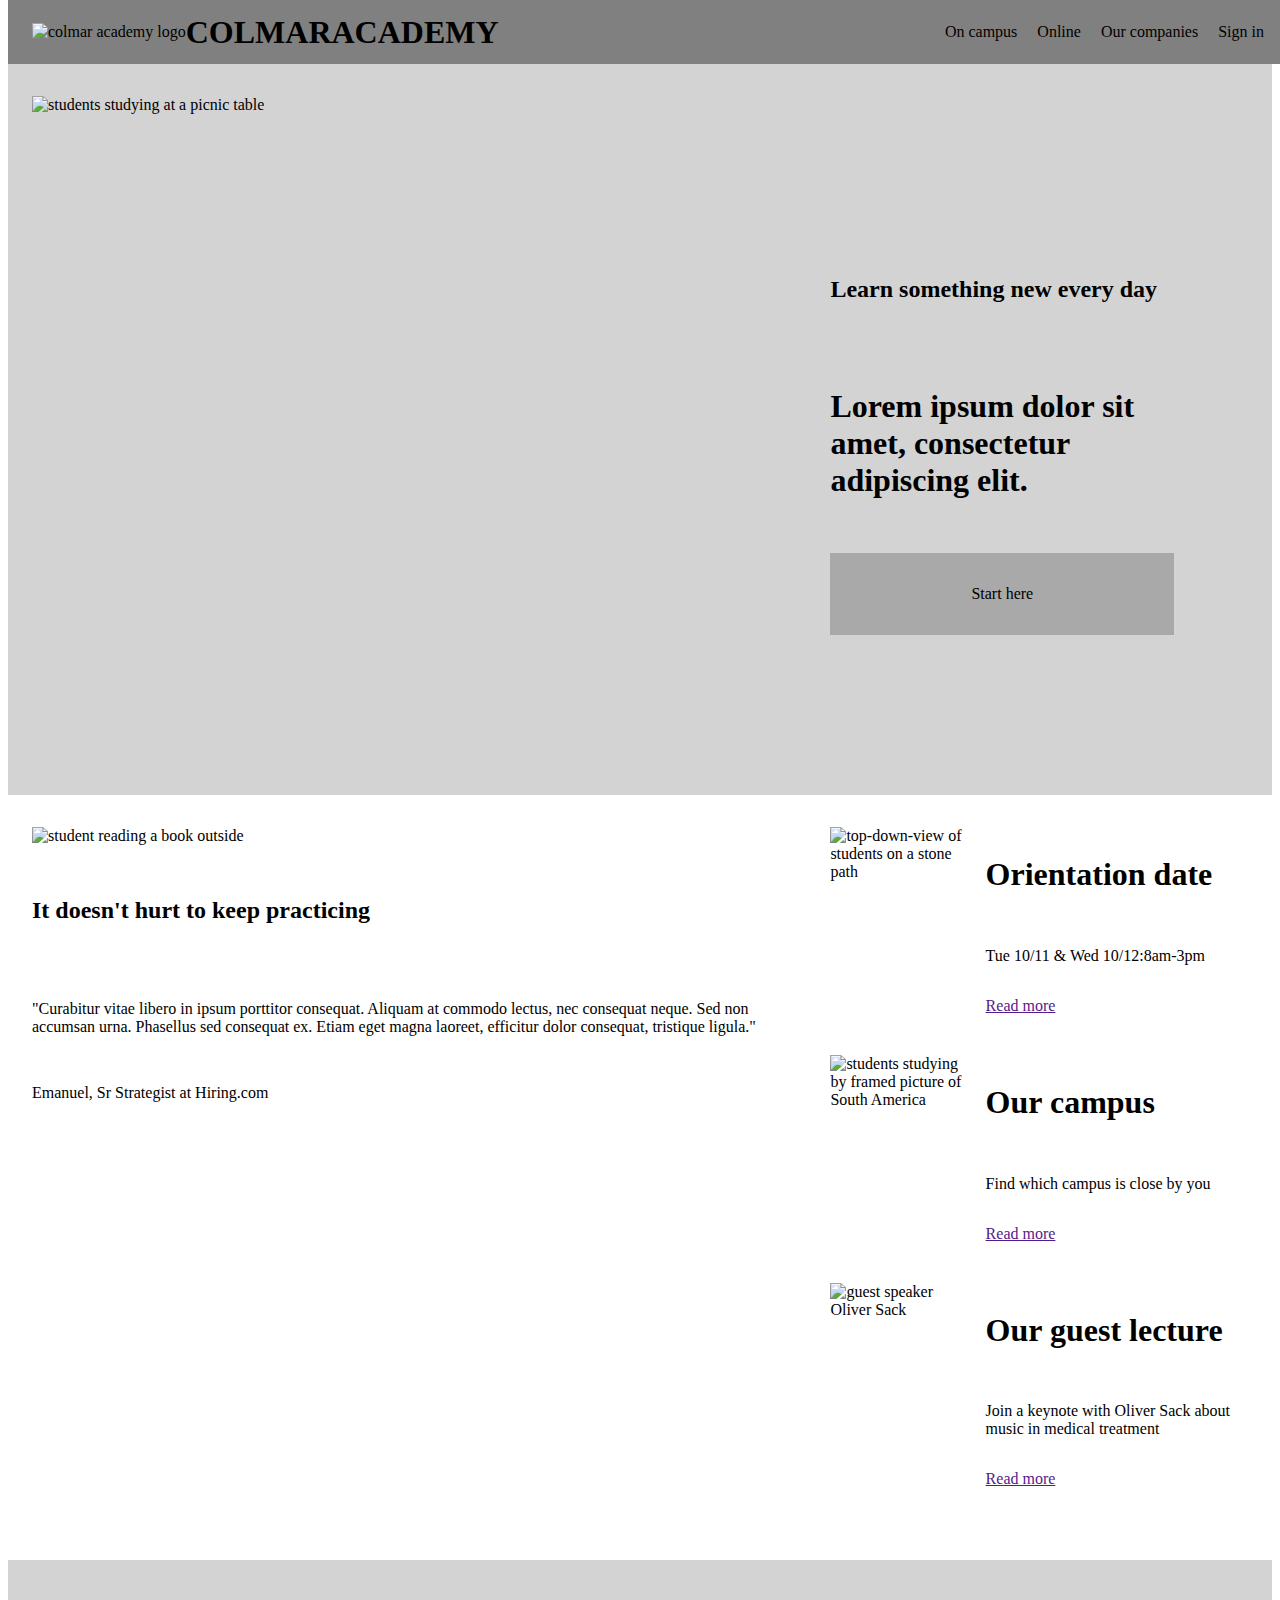
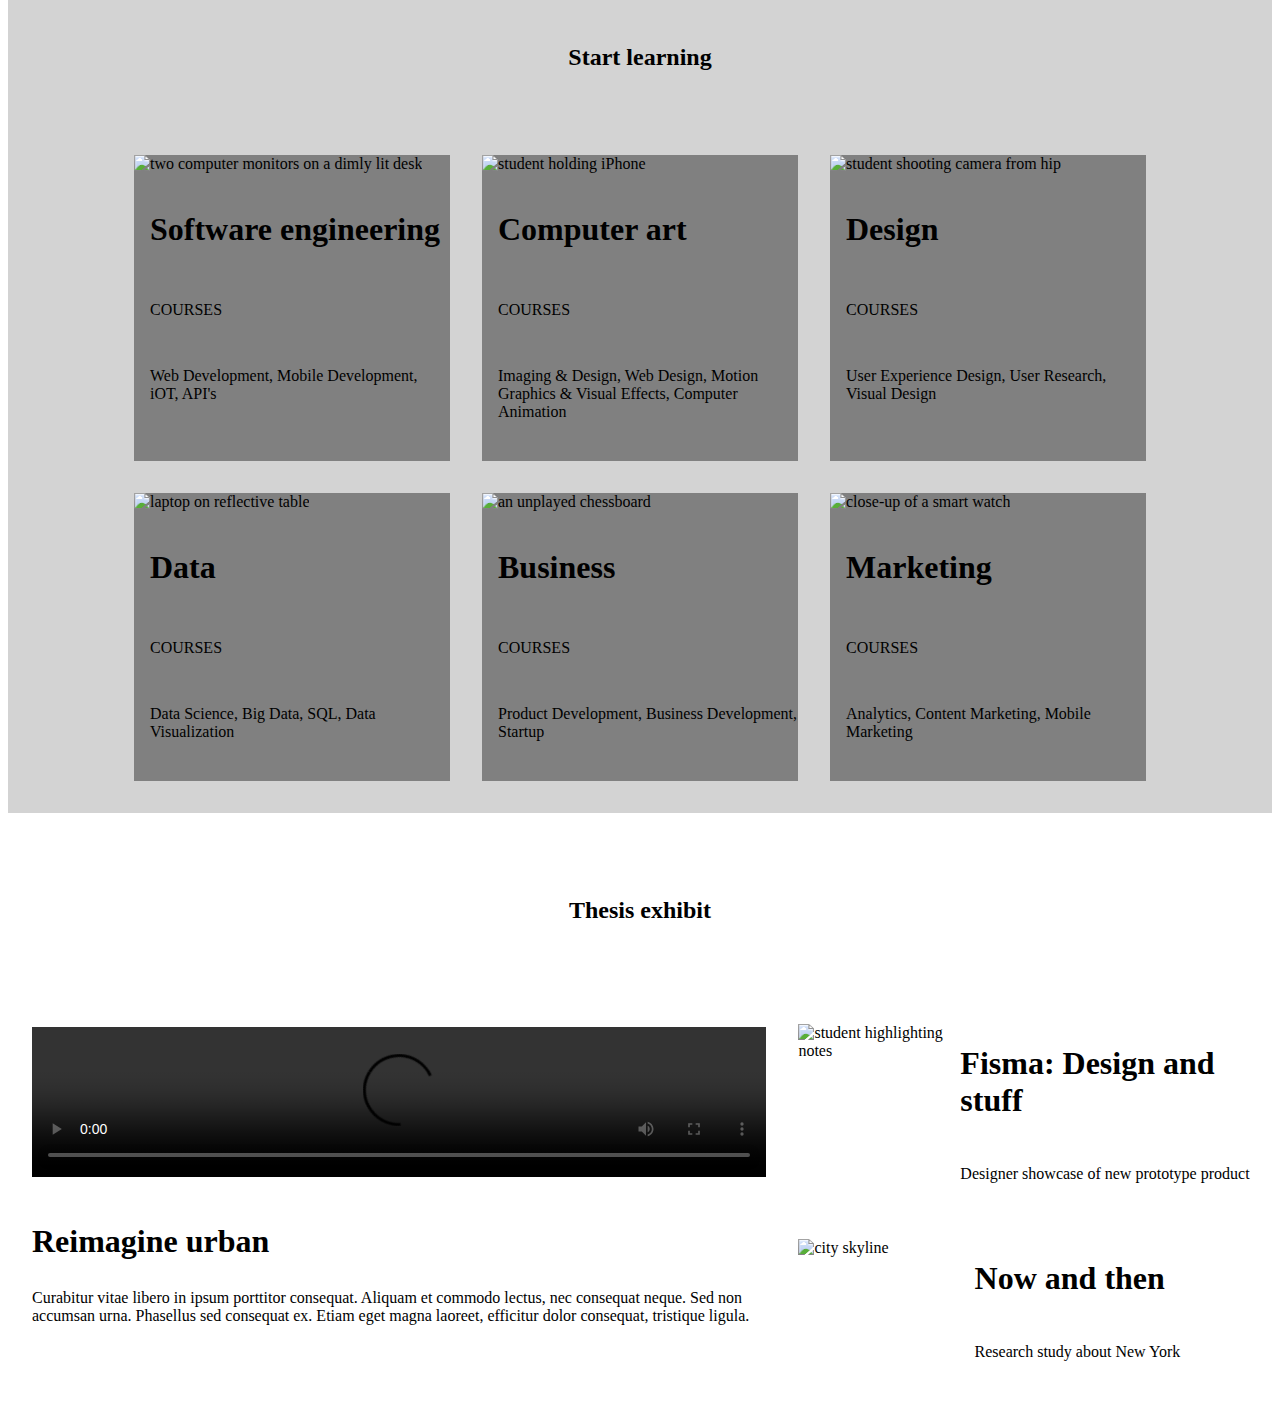
==== index.html @ 0384572c "finished thesis structure and some polish" ====
<!DOCTYPE html>
<html>
  <head>
    <meta charset="utf-8">
    <title>Colmar Academy</title>
    <link href="resources/css/reset.css" type="text/css" rel="stylesheet">
    <link href="resources/css/style.css" type="text/css" rel="stylesheet">
  </head>
  <body>

    <header>
      <div class="logo">
        <img src="resources/images/ic-logo.svg" alt="colmar academy logo" class="logo-image">
        <h1 class="logo-colmar">COLMAR</h1>
        <h1 class="logo-academy">ACADEMY</h1>
      </div>
      <nav>
        <ul role="presentation">
          <li>On campus</li>
          <li>Online</li>
          <li>Our companies</li>
          <li>Sign in</li>
        </ul>
      </nav>
    </header>

    <div id="intro-section">
      <div class="intro-img">
        <img src="resources/images/banner.jpg" alt="students studying at a picnic table" class="intro-img1">
      </div>
      <div class="intro-info">
        <div class="intro-info1">
          <h2>Learn something new every day</h2>
          <h1>Lorem ipsum dolor sit amet, consectetur adipiscing elit.</h1>
          <div class="start-here">
            <p>Start here</p>
          </div>
        </div>
      </div>
    </div>

    <div id="campus-info-section">
      <div class="campus-info1">
        <img src="resources/images/information-main.jpg" alt="student reading a book outside" class="campus-info-img1">
        <h2>It doesn't hurt to keep practicing</h2>
        <p>"Curabitur vitae libero in ipsum porttitor consequat. Aliquam at commodo lectus,
        nec consequat neque. Sed non accumsan urna. Phasellus sed consequat ex. Etiam eget
        magna laoreet, efficitur dolor consequat, tristique ligula."</p>
        <p>Emanuel, Sr Strategist at Hiring.com</p>
      </div>
      <div class="campus-info2">
        <div class="campus-info-card">
          <img src="resources/images/information-orientation.jpg" alt="top-down-view of students on a stone path" class="campus-info-card-img">
          <div class="campus-info-card-text">
            <h1>Orientation date</h1>
            <p>Tue 10/11 & Wed 10/12:8am-3pm</p>
            <a href="">Read more</a>
          </div>
        </div>
        <div class="campus-info-card">
          <img src="resources/images/information-campus.jpg" alt="students studying by framed picture of South America" class="campus-info-card-img">
          <div class="campus-info-card-text">
            <h1>Our campus</h1>
            <p>Find which campus is close by you</p>
            <a href="">Read more</a>
          </div>
        </div>
        <div class="campus-info-card">
          <img src="resources/images/information-guest-lecture.jpg" alt="guest speaker Oliver Sack" class="campus-info-card-img">
          <div class="campus-info-card-text">
            <h1>Our guest lecture</h1>
            <p>Join a keynote with Oliver Sack about music in medical treatment</p>
            <a href="">Read more</a>
          </div>
        </div>
      </div>
    </div>

    <div id="learning-section">
      <div class="learning-title">
        <h2>Start learning</h2>
      </div>
      <div class="learning-cards">
        <div class="learning-card">
          <img src="resources/images/course-software.jpg" alt="two computer monitors on a dimly lit desk" class="learning-card-img">
          <div class="learning-card-text">
            <h1>Software engineering</h1>
            <p>COURSES</p>
            <p>Web Development, Mobile Development, iOT, API's</p>
          </div>
        </div>
        <div class="learning-card">
          <img src="resources/images/course-computer-art.jpg" alt="student holding iPhone" class="learning-card-img">
          <div class="learning-card-text">
            <h1>Computer art</h1>
            <p>COURSES</p>
            <p>Imaging & Design, Web Design, Motion Graphics & Visual Effects, Computer Animation</p>
          </div>
        </div>
        <div class="learning-card">
          <img src="resources/images/course-design.jpg" alt="student shooting camera from hip" class="learning-card-img">
          <div class="learning-card-text">
            <h1>Design</h1>
            <p>COURSES</p>
            <p>User Experience Design, User Research, Visual Design</p>
          </div>
        </div>
        <div class="learning-card">
          <img src="resources/images/course-data.jpg" alt="laptop on reflective table" class="learning-card-img">
          <div class="learning-card-text">
            <h1>Data</h1>
            <p>COURSES</p>
            <p>Data Science, Big Data, SQL, Data Visualization</p>
          </div>
        </div>
        <div class="learning-card">
          <img src="resources/images/course-business.jpg" alt="an unplayed chessboard" class="learning-card-img">
          <div class="learning-card-text">
            <h1>Business</h1>
            <p>COURSES</p>
            <p>Product Development, Business Development, Startup</p>
          </div>
        </div>
        <div class="learning-card">
          <img src="resources/images/course-marketing.jpg" alt="close-up of a smart watch" class="learning-card-img">
          <div class="learning-card-text">
            <h1>Marketing</h1>
            <p>COURSES</p>
            <p>Analytics, Content Marketing, Mobile Marketing</p>
          </div>
        </div>
      </div>
    </div>

    <div id="thesis-exhibit-section">
      <div class="thesis-title">
        <h2>Thesis exhibit</h2>
      </div>
      <div class="thesis-exhibit0">
        <div class="thesis-exhibit1">
          <video src="resources/videos/thesis.mp4" class="thesis-exhibit1-video" controls></video>
          <div class="thesis-exhibit1-1">
            <h1>Reimagine urban</h1>
            <p>Curabitur vitae libero in ipsum porttitor consequat. Aliquam et commodo lectus, nec
            consequat neque. Sed non accumsan urna. Phasellus sed consequat ex. Etiam eget magna
            laoreet, efficitur dolor consequat, tristique ligula.</p>
          </div>
        </div>
        <div class="thesis-exhibit2">
          <div class="thesis-exhibit2-card">
            <img src="resources/images/thesis-fisma.jpg" alt="student highlighting notes" class="thesis-exhibit2-img">
            <div class="thesis-exhibit2-text">
              <h1>Fisma: Design and stuff</h1>
              <p>Designer showcase of new prototype product</p>
            </div>
          </div>
          <div class="thesis-exhibit2-card">
            <img src="resources/images/thesis-now-and-then.jpg" alt="city skyline" class="thesis-exhibit2-img">
            <div class="thesis-exhibit2-text">
              <h1>Now and then</h1>
              <p>Research study about New York</p>
            </div>
          </div>
        </div>
      </div>
    </div>

    <footer>
    </footer>

  </body>
</html>
---- resources/css/style.css ----
body{

}

p{

}

h1{

}

h2{

}

h3{

}


/* HEADER SECTION */


header{
display:flex;
justify-content:space-between;
height:4rem;
position:fixed;
background-color:grey;
top:0rem;
width:100%;
z-index:10;
}

.logo{
  display:flex;
  align-items:center;
  margin-left:1.5rem;
}

.logo-image{
  display:inline-block;
}

.logo-colmar{
  display:inline-block;
}

.logo-academy{
  display:inline-block;
}

nav{
  align-items:center;
  display:flex;
  margin-right:1.5rem;
}

nav li{
  display:inline-block;
  padding-left:1rem;
}


/* INTRO SECTION */


#intro-section{
  display:flex;
  margin-top:4rem;
  background-color:lightgray;
}

.intro-img{
  width:60%;
  height:auto;
  padding-left:1.5rem;
  padding-right:2.5rem;
  padding-top:2rem;
  padding-bottom:2rem;
}

.intro-img1{
  width:100%;
  height:auto;
}

.intro-info{
  display:flex;
  flex-flow:column;
  justify-content: center;
  padding:10rem 0rem;
  width:34%;
}

.intro-info1{
  width:80%;
}

.intro-info1 h1,h2,p{
  padding:2rem 0rem;
}

.start-here{
  display:inline-block;
  padding-top:0.5rem;
  padding-bottom:0.5rem;
  width:100%;
  display:flex;
  justify-content:center;
  background-color: darkgrey;
  margin-top:1rem;
}


/* CAPMUS INFO SECTION */


#campus-info-section{
display:flex;
}

.campus-info1{
  width:60%;
  padding:2rem 1.5rem;
}

.campus-info1 h2{
  padding-top:2rem;
}

.campus-info1 p{
  padding-top:1.5rem;
}

.campus-info-img1{
  width:100%;
  height:auto;
}

.campus-info2{
  display:flex;
  flex-flow:column wrap;
  justify-content:space-around;
  width:34%;
  padding-top:1rem;
  padding-bottom:3rem;
}

 .campus-info-card{
   width:100%;
   display:flex;
 }

.campus-info-card-text{
  flex-flow:column wrap;
  justify-content:center;
  align-items:left;
  padding-bottom:1rem;
  padding-top:1rem;
  display:flex;
  width:65%;
}

.campus-info-card-text h1,p,a{
  padding:0.5rem 0rem;
}

.campus-info-card-img{
  width:35%;
  height:100%;
  padding:1rem;
}


/* LEARNING SECTION */


#learning-section{
  background-color:lightgray;
}

.learning-title{
  display:flex;
  align-content:center;
  justify-content: center;
  padding-top:2rem;
  padding-bottom:1rem;
}

.learning-cards{
display:flex;
flex-wrap:wrap;
justify-content:center;
padding-bottom:1rem;
}

.learning-card{
  width:25%;
  margin:1rem;
  background-color:grey;
}

.learning-card-img{
  width:100%;
  height:auto;
}

.learning-card-text{
text-align:left;
display:flex;
flex-flow:column wrap;
justify-content: center;
padding-top:0.5rem;
padding-left:1rem;
padding-bottom:1rem;
}

.learning-card-text h1,p{
  padding:0.5rem 0rem;
}


/* THESIS EXHIBIT SECTION */


#thesis-exhibit-section{
}

.thesis-title{
  display:flex;
  align-content:center;
  justify-content: center;
  padding:2rem 0rem;
}

.thesis-exhibit0{
  display:flex;
}

.thesis-exhibit1{
  width:60%;
  display:flex;
  flex-flow:column;
  justify-content: center;
  padding-left:1.5rem;
  padding-right:1rem;
}

.thesis-exhibit1-1{
  padding-top:1.5rem;
  padding-bottom:2rem;
}

.thesis-exhibit1-video{
width:100%;
}

.thesis-exhibit2{
  width:40%;
  display:flex;
  flex-flow: column;
  justify-content: center;
}

.thesis-exhibit2-card{
  display:flex;
  padding:1rem;
}

.thesis-exhibit2-img{
width:35%;
height:100%;
}

.thesis-exhibit2-text{
display:flex;
flex-flow: column;
justify-content: center;
padding-left:1rem;
}


/* FOOTER SECTION */


footer{

}
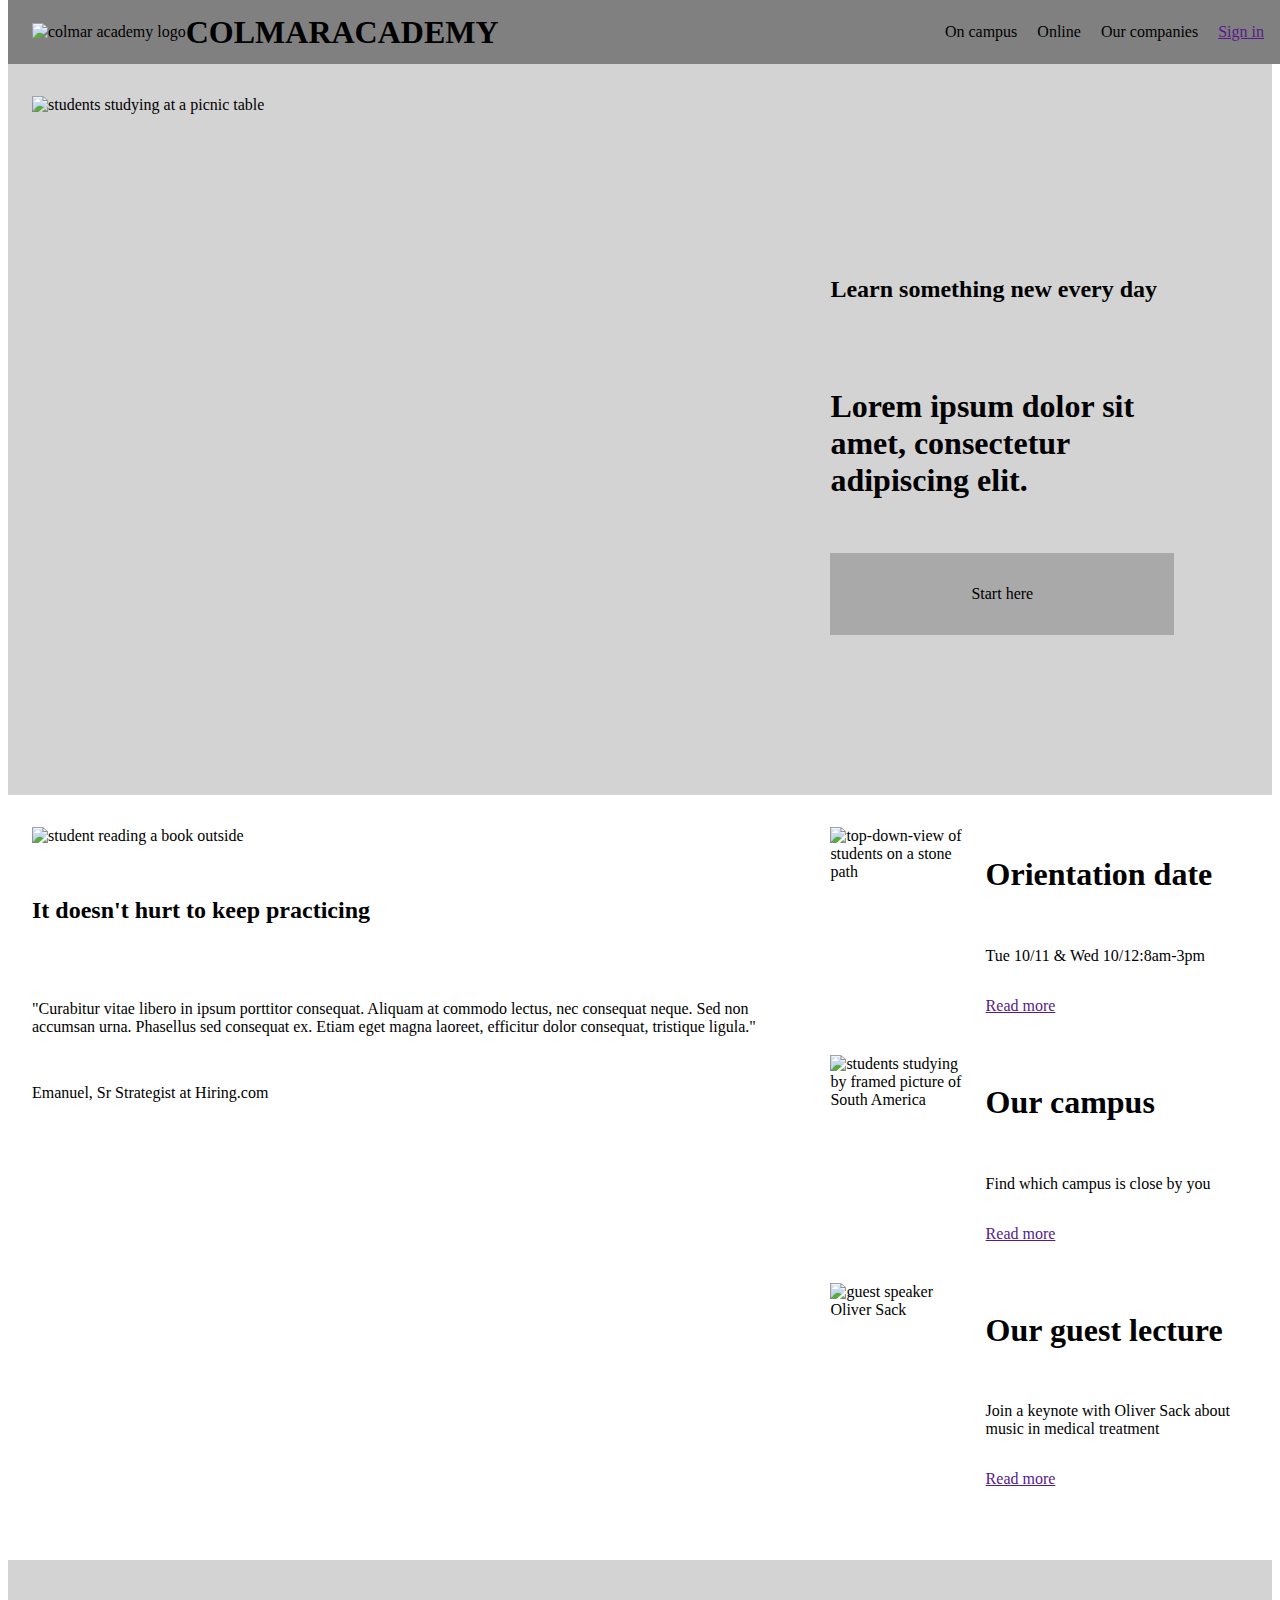
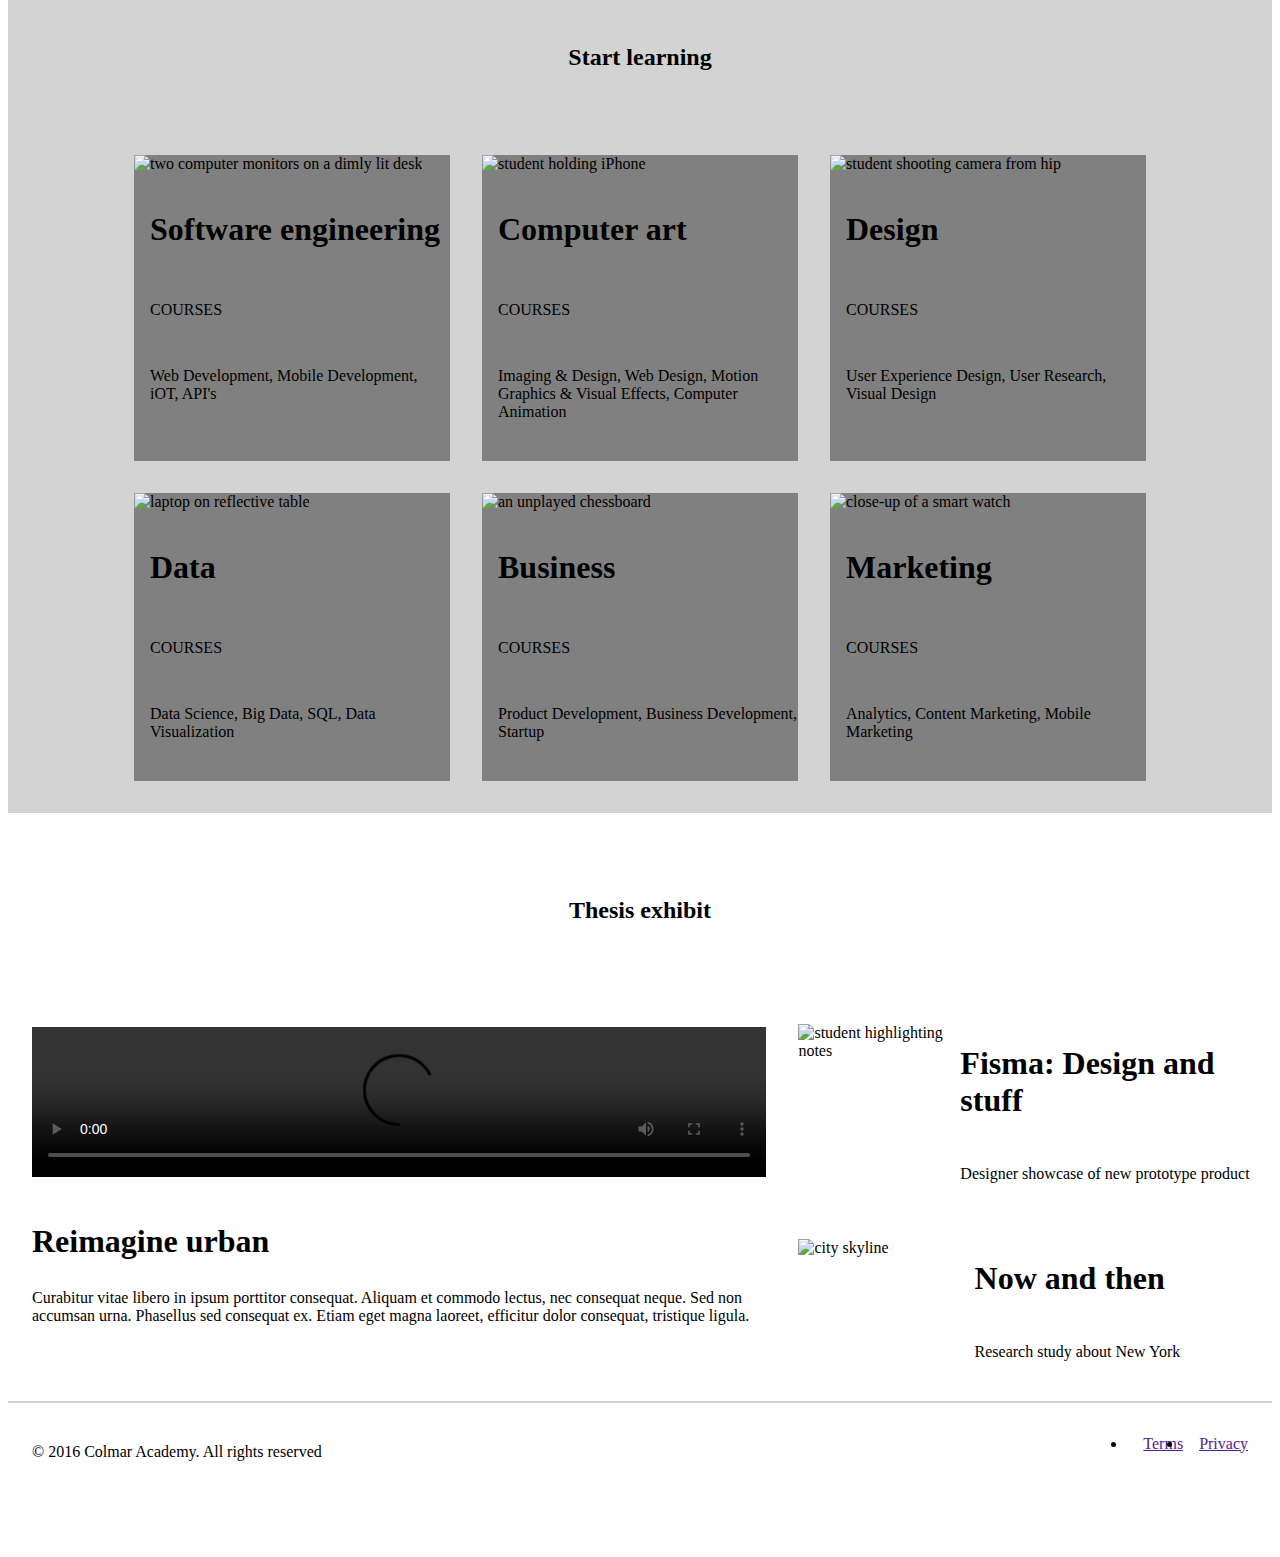
==== commit ab2015f6: "finished desktop site basic structure" ====
--- a/index.html
+++ b/index.html
@@ -19,7 +19,7 @@
           <li>On campus</li>
           <li>Online</li>
           <li>Our companies</li>
-          <li>Sign in</li>
+          <li><a href="">Sign in</a></li>
         </ul>
       </nav>
     </header>
@@ -166,6 +166,15 @@
     </div>
 
     <footer>
+      <div>
+        <p>© 2016 Colmar Academy. All rights reserved</p>
+      </div>
+      <div>
+        <ul role="presentation" class="footerlinks">
+          <li><a href="">Terms</a></li>
+          <li><a href="">Privacy</a></li>
+        </ul>
+      </div>
     </footer>
 
   </body>
--- a/resources/css/style.css
+++ b/resources/css/style.css
@@ -286,5 +286,19 @@
 
 
 footer{
-
-}
+display:flex;
+justify-content: space-between;
+padding-left:1.5rem;
+padding-right:1.5rem;
+padding-top:1rem;
+padding-bottom:4rem;
+border-top:2px solid lightgrey;
+}
+
+.footerlinks{
+  display:flex;
+}
+
+.footerlinks li{
+  padding-left:1rem;
+}
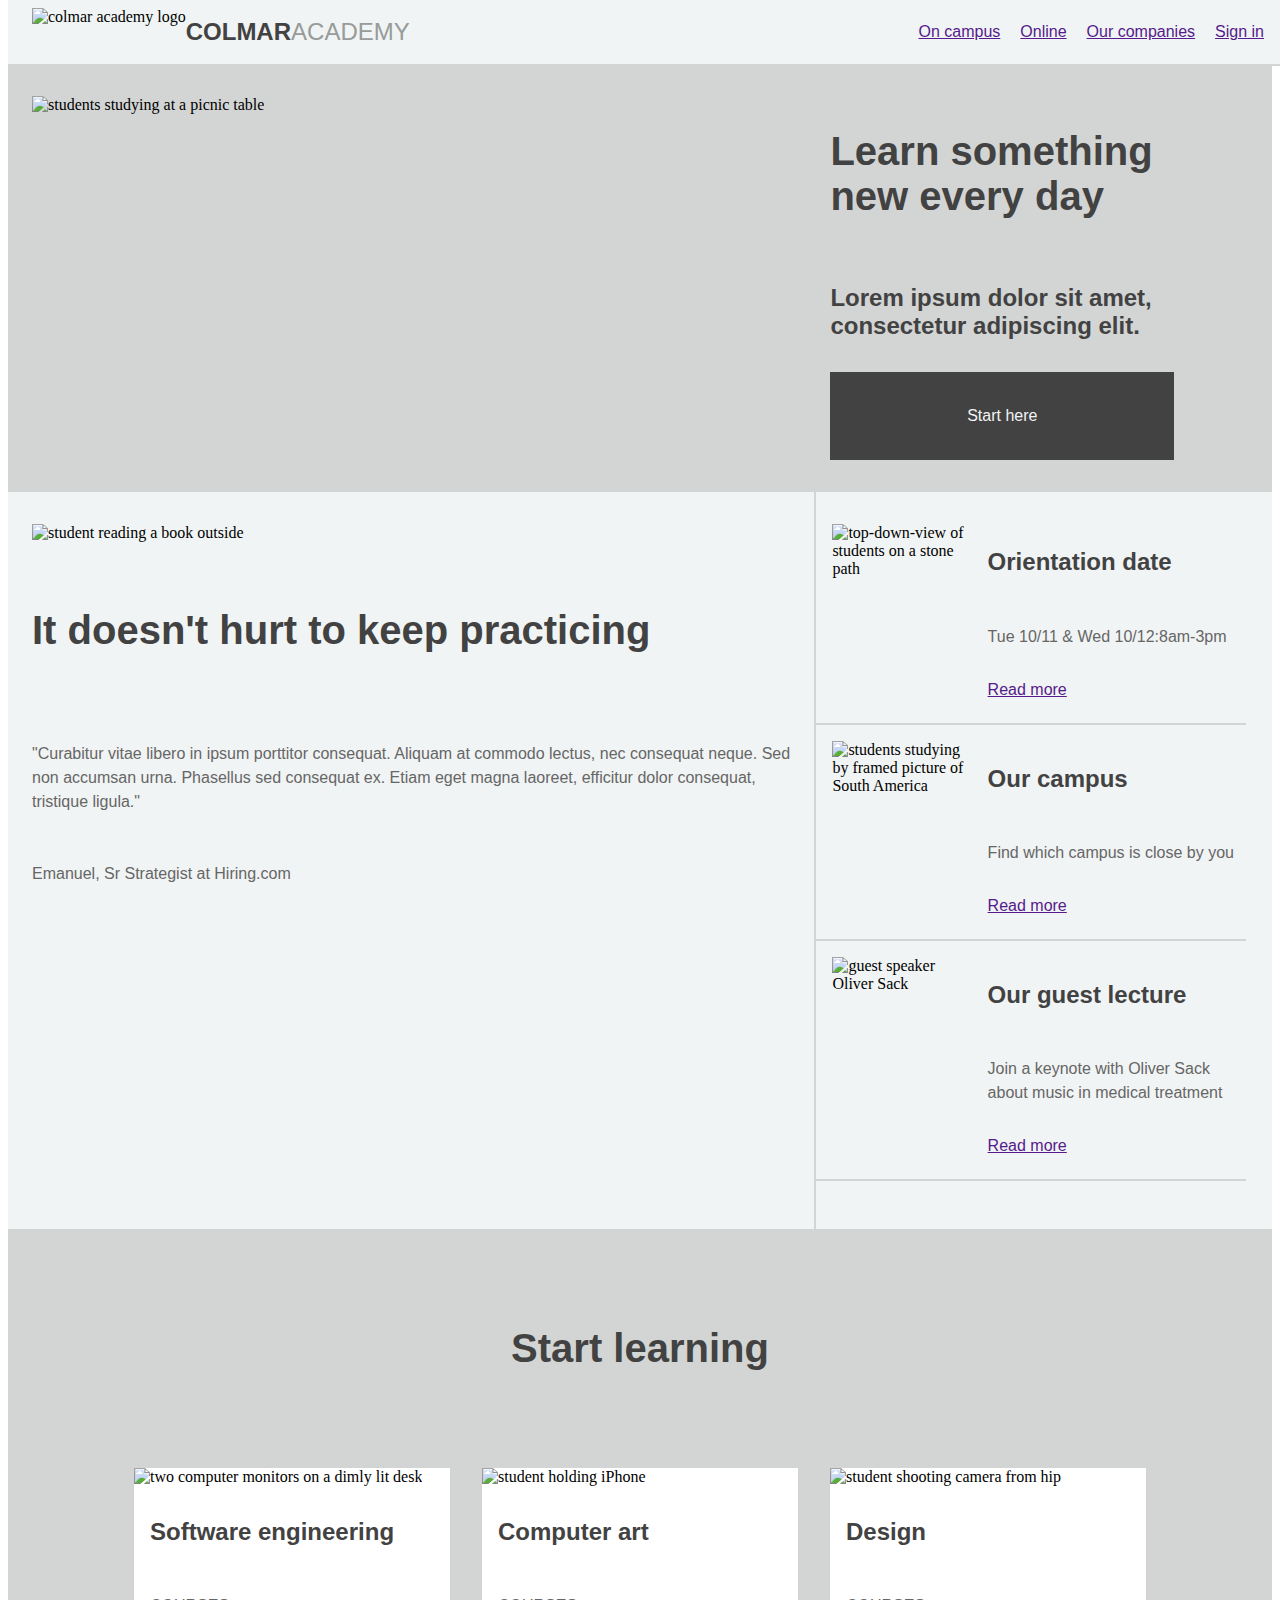
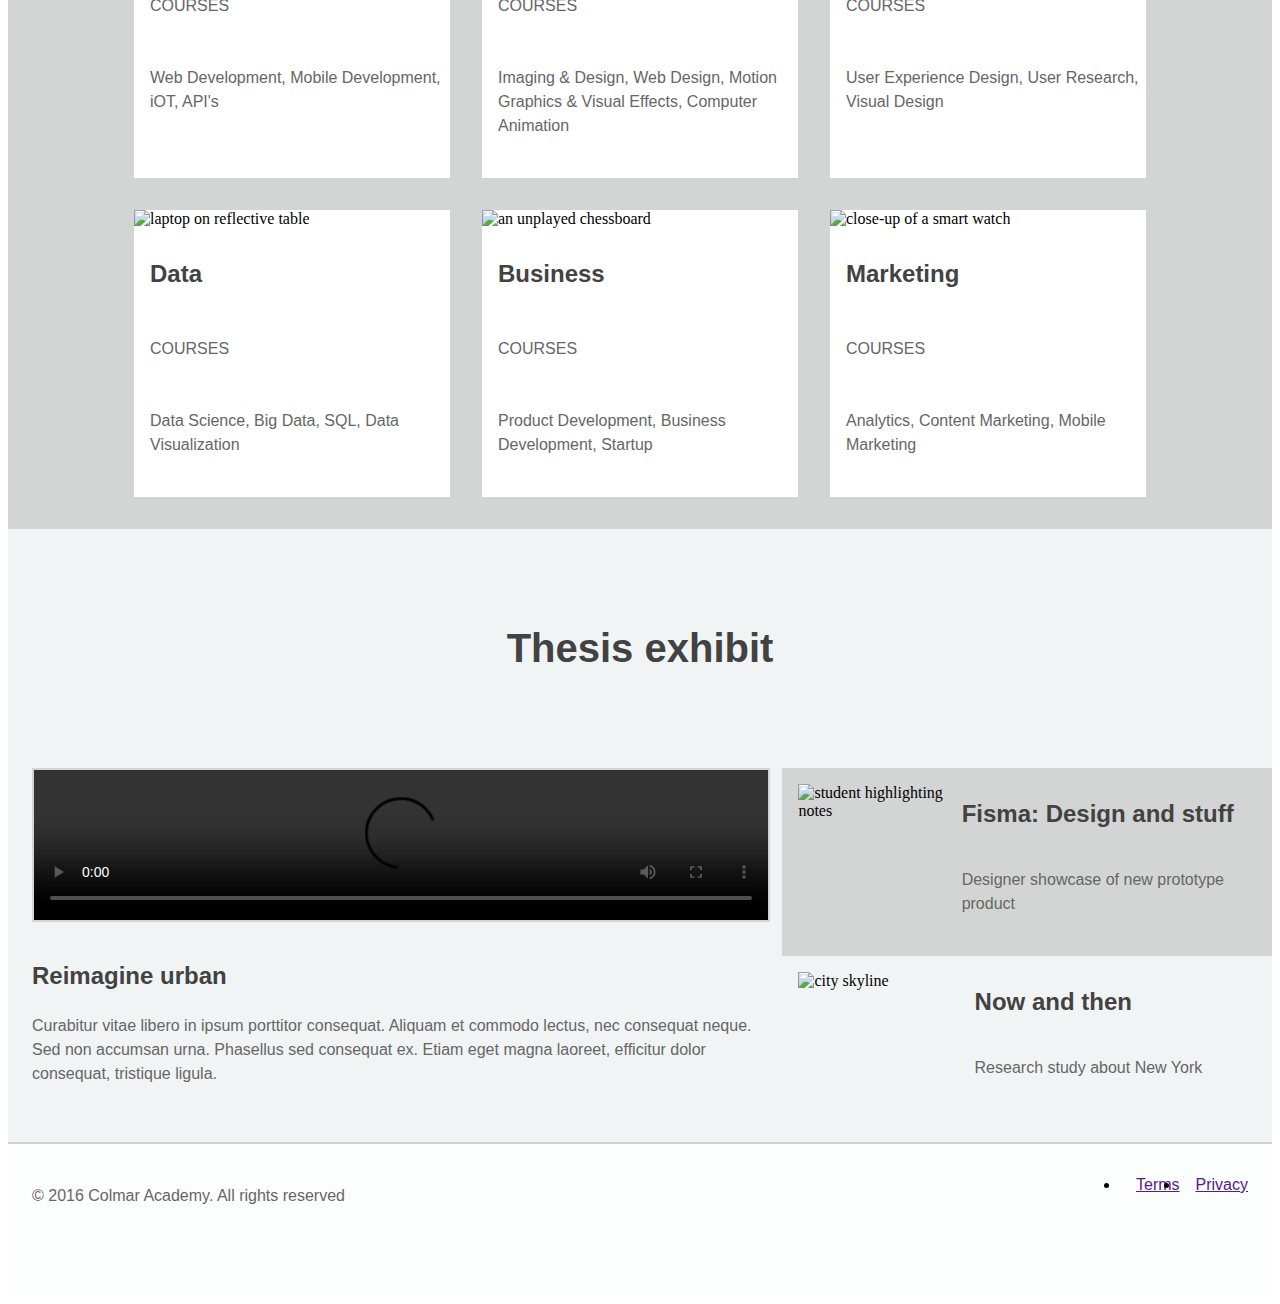
==== commit 029efc5d: "pulled flex and width properties from css and turned into reusable classes" ====
--- a/index.html
+++ b/index.html
@@ -8,66 +8,71 @@
   </head>
   <body>
 
-    <header>
-      <div class="logo">
+
+    <header class="width100 flex">
+      <div class="logo flex">
         <img src="resources/images/ic-logo.svg" alt="colmar academy logo" class="logo-image">
         <h1 class="logo-colmar">COLMAR</h1>
         <h1 class="logo-academy">ACADEMY</h1>
       </div>
-      <nav>
+      <nav class="flex">
         <ul role="presentation">
-          <li>On campus</li>
-          <li>Online</li>
-          <li>Our companies</li>
+          <li><a href="">On campus</a></li>
+          <li><a href="">Online</a></li>
+          <li><a href="">Our companies</a></li>
           <li><a href="">Sign in</a></li>
         </ul>
       </nav>
     </header>
 
+
     <div id="intro-section">
-      <div class="intro-img">
-        <img src="resources/images/banner.jpg" alt="students studying at a picnic table" class="intro-img1">
-      </div>
-      <div class="intro-info">
-        <div class="intro-info1">
-          <h2>Learn something new every day</h2>
-          <h1>Lorem ipsum dolor sit amet, consectetur adipiscing elit.</h1>
-          <div class="start-here">
-            <p>Start here</p>
+      <div class="width100 intro-spacer flex">
+        <div class="width60 intro-img-div">
+          <img src="resources/images/banner.jpg" alt="students studying at a picnic table" class="width100">
+        </div>
+        <div class="width34 flex-column-center">
+          <div class="width80">
+            <h2>Learn something new every day</h2>
+            <h1>Lorem ipsum dolor sit amet, consectetur adipiscing elit.</h1>
+            <div class="width100 start-here flex-center">
+              <p>Start here</p>
+            </div>
           </div>
         </div>
       </div>
     </div>
 
-    <div id="campus-info-section">
-      <div class="campus-info1">
-        <img src="resources/images/information-main.jpg" alt="student reading a book outside" class="campus-info-img1">
+
+    <div id="campus-info-section" class="flex">
+      <div class="width60 campus-info-div1">
+        <img src="resources/images/information-main.jpg" alt="student reading a book outside" class="width100">
         <h2>It doesn't hurt to keep practicing</h2>
         <p>"Curabitur vitae libero in ipsum porttitor consequat. Aliquam at commodo lectus,
         nec consequat neque. Sed non accumsan urna. Phasellus sed consequat ex. Etiam eget
         magna laoreet, efficitur dolor consequat, tristique ligula."</p>
         <p>Emanuel, Sr Strategist at Hiring.com</p>
       </div>
-      <div class="campus-info2">
-        <div class="campus-info-card">
-          <img src="resources/images/information-orientation.jpg" alt="top-down-view of students on a stone path" class="campus-info-card-img">
-          <div class="campus-info-card-text">
+      <div class="width34 campus-info-div2">
+        <div class="width100 campus-info-card flex">
+          <img src="resources/images/information-orientation.jpg" alt="top-down-view of students on a stone path" class="width35 campus-info-card-img">
+          <div class="width65 campus-info-card-text flex-column-center">
             <h1>Orientation date</h1>
             <p>Tue 10/11 & Wed 10/12:8am-3pm</p>
             <a href="">Read more</a>
           </div>
         </div>
-        <div class="campus-info-card">
-          <img src="resources/images/information-campus.jpg" alt="students studying by framed picture of South America" class="campus-info-card-img">
-          <div class="campus-info-card-text">
+        <div class="width100 campus-info-card flex">
+          <img src="resources/images/information-campus.jpg" alt="students studying by framed picture of South America" class="width35 campus-info-card-img">
+          <div class="width65 campus-info-card-text flex-column-center">
             <h1>Our campus</h1>
             <p>Find which campus is close by you</p>
             <a href="">Read more</a>
           </div>
         </div>
-        <div class="campus-info-card">
-          <img src="resources/images/information-guest-lecture.jpg" alt="guest speaker Oliver Sack" class="campus-info-card-img">
-          <div class="campus-info-card-text">
+        <div class="width100 campus-info-card flex">
+          <img src="resources/images/information-guest-lecture.jpg" alt="guest speaker Oliver Sack" class="width35 campus-info-card-img">
+          <div class="width65 campus-info-card-text flex-column-center">
             <h1>Our guest lecture</h1>
             <p>Join a keynote with Oliver Sack about music in medical treatment</p>
             <a href="">Read more</a>
@@ -76,54 +81,55 @@
       </div>
     </div>
 
+
     <div id="learning-section">
-      <div class="learning-title">
+      <div class="learning-title flex-center">
         <h2>Start learning</h2>
       </div>
-      <div class="learning-cards">
+      <div class="learning-cards flex-center">
         <div class="learning-card">
-          <img src="resources/images/course-software.jpg" alt="two computer monitors on a dimly lit desk" class="learning-card-img">
-          <div class="learning-card-text">
+          <img src="resources/images/course-software.jpg" alt="two computer monitors on a dimly lit desk" class="width100">
+          <div class="learning-card-text flex-column-center">
             <h1>Software engineering</h1>
             <p>COURSES</p>
             <p>Web Development, Mobile Development, iOT, API's</p>
           </div>
         </div>
         <div class="learning-card">
-          <img src="resources/images/course-computer-art.jpg" alt="student holding iPhone" class="learning-card-img">
-          <div class="learning-card-text">
+          <img src="resources/images/course-computer-art.jpg" alt="student holding iPhone" class="width100">
+          <div class="learning-card-text flex-column-center">
             <h1>Computer art</h1>
             <p>COURSES</p>
             <p>Imaging & Design, Web Design, Motion Graphics & Visual Effects, Computer Animation</p>
           </div>
         </div>
         <div class="learning-card">
-          <img src="resources/images/course-design.jpg" alt="student shooting camera from hip" class="learning-card-img">
-          <div class="learning-card-text">
+          <img src="resources/images/course-design.jpg" alt="student shooting camera from hip" class="width100">
+          <div class="learning-card-text flex-column-center">
             <h1>Design</h1>
             <p>COURSES</p>
             <p>User Experience Design, User Research, Visual Design</p>
           </div>
         </div>
         <div class="learning-card">
-          <img src="resources/images/course-data.jpg" alt="laptop on reflective table" class="learning-card-img">
-          <div class="learning-card-text">
+          <img src="resources/images/course-data.jpg" alt="laptop on reflective table" class="width100">
+          <div class="learning-card-text flex-column-center">
             <h1>Data</h1>
             <p>COURSES</p>
             <p>Data Science, Big Data, SQL, Data Visualization</p>
           </div>
         </div>
         <div class="learning-card">
-          <img src="resources/images/course-business.jpg" alt="an unplayed chessboard" class="learning-card-img">
-          <div class="learning-card-text">
+          <img src="resources/images/course-business.jpg" alt="an unplayed chessboard" class="width100">
+          <div class="learning-card-text flex-column-center">
             <h1>Business</h1>
             <p>COURSES</p>
             <p>Product Development, Business Development, Startup</p>
           </div>
         </div>
         <div class="learning-card">
-          <img src="resources/images/course-marketing.jpg" alt="close-up of a smart watch" class="learning-card-img">
-          <div class="learning-card-text">
+          <img src="resources/images/course-marketing.jpg" alt="close-up of a smart watch" class="width100">
+          <div class="learning-card-text flex-column-center">
             <h1>Marketing</h1>
             <p>COURSES</p>
             <p>Analytics, Content Marketing, Mobile Marketing</p>
@@ -132,50 +138,55 @@
       </div>
     </div>
 
+
     <div id="thesis-exhibit-section">
-      <div class="thesis-title">
+      <div class="thesis-title flex-center">
         <h2>Thesis exhibit</h2>
       </div>
-      <div class="thesis-exhibit0">
-        <div class="thesis-exhibit1">
-          <video src="resources/videos/thesis.mp4" class="thesis-exhibit1-video" controls></video>
-          <div class="thesis-exhibit1-1">
+      <div class="flex">
+        <div class="width60 thesis-exhibit-div1 flex-column-center">
+          <video src="resources/videos/thesis.mp4" class="width100" controls></video>
+          <div class="thesis-exhibit-div1-text">
             <h1>Reimagine urban</h1>
             <p>Curabitur vitae libero in ipsum porttitor consequat. Aliquam et commodo lectus, nec
             consequat neque. Sed non accumsan urna. Phasellus sed consequat ex. Etiam eget magna
             laoreet, efficitur dolor consequat, tristique ligula.</p>
           </div>
         </div>
-        <div class="thesis-exhibit2">
-          <div class="thesis-exhibit2-card">
-            <img src="resources/images/thesis-fisma.jpg" alt="student highlighting notes" class="thesis-exhibit2-img">
-            <div class="thesis-exhibit2-text">
+        <div class="width40">
+          <div>
+          <div class="thesis-exhibit-div2-card flex">
+            <img src="resources/images/thesis-fisma.jpg" alt="student highlighting notes" class="width35 thesis-exhibit-div2-img">
+            <div class="thesis-exhibit-div2-text flex-column-center">
               <h1>Fisma: Design and stuff</h1>
               <p>Designer showcase of new prototype product</p>
             </div>
           </div>
-          <div class="thesis-exhibit2-card">
-            <img src="resources/images/thesis-now-and-then.jpg" alt="city skyline" class="thesis-exhibit2-img">
-            <div class="thesis-exhibit2-text">
+          <div class="thesis-exhibit-div2-card1 flex">
+            <img src="resources/images/thesis-now-and-then.jpg" alt="city skyline" class="width35 thesis-exhibit-div2-img">
+            <div class="thesis-exhibit-div2-text flex-column-center">
               <h1>Now and then</h1>
               <p>Research study about New York</p>
             </div>
           </div>
         </div>
+        </div>
       </div>
     </div>
 
-    <footer>
+
+    <footer class="flex">
       <div>
         <p>© 2016 Colmar Academy. All rights reserved</p>
       </div>
       <div>
-        <ul role="presentation" class="footerlinks">
+        <ul role="presentation" class="footerlinks flex">
           <li><a href="">Terms</a></li>
           <li><a href="">Privacy</a></li>
         </ul>
       </div>
     </footer>
 
+
   </body>
 </html>
--- a/resources/css/style.css
+++ b/resources/css/style.css
@@ -1,65 +1,108 @@
-body{
-
-}
-
 p{
-
+  font-family:helvetica;
+  line-height:1.5rem;
+  color:hsl(0, 0%, 40%);
 }
 
 h1{
-
+  font-family:helvetica;
+  font-size:1.5rem;
+  font-weight:600;
+  color:hsl(0, 0%, 26%);
 }
 
 h2{
-
-}
-
-h3{
-
-}
-
+  font-family:helvetica;
+  font-size:2.5rem;
+  font-weight:700;
+	color:hsl(0, 0%, 26%);
+}
+
+.flex{
+  display:flex;
+}
+
+.flex-center{
+  display:flex;
+  justify-content:center;
+}
+
+.flex-column-center{
+  display:flex;
+  flex-flow:column;
+  justify-content:center;
+}
+
+.width34{
+  width:34%;
+}
+
+.width35{
+  width:35%;
+}
+
+.width40{
+  width:40%;
+}
+
+.width60{
+  width:60%;
+}
+
+.width65{
+  width:65%;
+}
+
+.width80{
+  width:80%;
+}
+
+.width100{
+  width:100%;
+}
 
 /* HEADER SECTION */
 
 
 header{
-display:flex;
-justify-content:space-between;
-height:4rem;
-position:fixed;
-background-color:grey;
-top:0rem;
-width:100%;
-z-index:10;
+  position:fixed;
+  justify-content:space-between;
+  height:4rem;
+  top:0rem;
+  z-index:10;
+  border-bottom:2px solid hsl(150, 2%, 83%);
+  background-color:hsl(180, 12%, 95%);
 }
 
 .logo{
-  display:flex;
   align-items:center;
   margin-left:1.5rem;
 }
 
 .logo-image{
-  display:inline-block;
+  height:3rem;
 }
 
 .logo-colmar{
-  display:inline-block;
+  font-weight:700;
+  color:hsl(0, 0%, 26%);
 }
 
 .logo-academy{
-  display:inline-block;
+  font-weight:500;
+  color: hsl(150, 2%, 60%);
 }
 
 nav{
   align-items:center;
-  display:flex;
   margin-right:1.5rem;
 }
 
 nav li{
   display:inline-block;
+  font-family:helvetica;
   padding-left:1rem;
+  color:hsl(0, 0%, 26%);
 }
 
 
@@ -67,100 +110,67 @@
 
 
 #intro-section{
-  display:flex;
   margin-top:4rem;
-  background-color:lightgray;
-}
-
-.intro-img{
-  width:60%;
-  height:auto;
-  padding-left:1.5rem;
-  padding-right:2.5rem;
+  background-color:hsl(150, 2%, 83%);
+}
+
+.intro-spacer{
+  padding-bottom:2rem;
+}
+
+.intro-img-div{
+  padding:2rem 2.5rem 0rem 1.5rem;
+}
+
+.intro-info h1,h2,p{
+  padding:2rem 0rem;
+}
+
+.start-here{
+  padding:0.5rem 0rem;
+  margin-top:2rem;
+  background-color:hsl(0, 0%, 26%);
+}
+
+.start-here p{
+  color:hsl(180, 12%, 95%);
+}
+
+
+/* CAPMUS INFO SECTION */
+
+
+#campus-info-section{
+  background-color:hsl(180, 12%, 95%);
+}
+
+.campus-info-div1{
+  padding:2rem 1.5rem;
+}
+
+.campus-info-div1 h2{
   padding-top:2rem;
-  padding-bottom:2rem;
-}
-
-.intro-img1{
-  width:100%;
-  height:auto;
-}
-
-.intro-info{
-  display:flex;
-  flex-flow:column;
-  justify-content: center;
-  padding:10rem 0rem;
-  width:34%;
-}
-
-.intro-info1{
-  width:80%;
-}
-
-.intro-info1 h1,h2,p{
-  padding:2rem 0rem;
-}
-
-.start-here{
-  display:inline-block;
-  padding-top:0.5rem;
-  padding-bottom:0.5rem;
-  width:100%;
-  display:flex;
-  justify-content:center;
-  background-color: darkgrey;
-  margin-top:1rem;
-}
-
-
-/* CAPMUS INFO SECTION */
-
-
-#campus-info-section{
-display:flex;
-}
-
-.campus-info1{
-  width:60%;
-  padding:2rem 1.5rem;
-}
-
-.campus-info1 h2{
-  padding-top:2rem;
-}
-
-.campus-info1 p{
+}
+
+.campus-info-div1 p{
   padding-top:1.5rem;
 }
 
-.campus-info-img1{
-  width:100%;
-  height:auto;
-}
-
-.campus-info2{
-  display:flex;
-  flex-flow:column wrap;
-  justify-content:space-around;
-  width:34%;
-  padding-top:1rem;
-  padding-bottom:3rem;
+.campus-info-div2{
+  padding:1rem 0rem 3rem 0rem;
+  border-left:2px hsl(150, 2%, 83%) solid;
 }
 
  .campus-info-card{
-   width:100%;
-   display:flex;
+  border-bottom:2px hsl(150, 2%, 83%) solid;
  }
 
 .campus-info-card-text{
-  flex-flow:column wrap;
-  justify-content:center;
-  align-items:left;
-  padding-bottom:1rem;
-  padding-top:1rem;
-  display:flex;
-  width:65%;
+  padding:1rem 0rem;
+}
+
+.campus-info-card-text a{
+  font-family:helvetica;
 }
 
 .campus-info-card-text h1,p,a{
@@ -168,7 +178,6 @@
 }
 
 .campus-info-card-img{
-  width:35%;
   height:100%;
   padding:1rem;
 }
@@ -178,43 +187,27 @@
 
 
 #learning-section{
-  background-color:lightgray;
+  background-color:hsl(150, 2%, 83%);
 }
 
 .learning-title{
-  display:flex;
-  align-content:center;
-  justify-content: center;
-  padding-top:2rem;
+  padding:2rem 0rem 1rem 0rem;
+}
+
+.learning-cards{
+  flex-flow:row wrap;
   padding-bottom:1rem;
-}
-
-.learning-cards{
-display:flex;
-flex-wrap:wrap;
-justify-content:center;
-padding-bottom:1rem;
 }
 
 .learning-card{
   width:25%;
   margin:1rem;
-  background-color:grey;
-}
-
-.learning-card-img{
-  width:100%;
-  height:auto;
+  background-color:hsl(180, 100%, 100%);
 }
 
 .learning-card-text{
-text-align:left;
-display:flex;
-flex-flow:column wrap;
-justify-content: center;
-padding-top:0.5rem;
-padding-left:1rem;
-padding-bottom:1rem;
+  text-align:left;
+  padding:0.5rem 0rem 1rem 1rem;
 }
 
 .learning-card-text h1,p{
@@ -226,59 +219,40 @@
 
 
 #thesis-exhibit-section{
+  background-color:hsl(180, 12%, 95%);
 }
 
 .thesis-title{
-  display:flex;
-  align-content:center;
-  justify-content: center;
   padding:2rem 0rem;
 }
 
-.thesis-exhibit0{
-  display:flex;
-}
-
-.thesis-exhibit1{
-  width:60%;
-  display:flex;
-  flex-flow:column;
-  justify-content: center;
-  padding-left:1.5rem;
-  padding-right:1rem;
-}
-
-.thesis-exhibit1-1{
-  padding-top:1.5rem;
-  padding-bottom:2rem;
-}
-
-.thesis-exhibit1-video{
-width:100%;
-}
-
-.thesis-exhibit2{
-  width:40%;
-  display:flex;
-  flex-flow: column;
-  justify-content: center;
-}
-
-.thesis-exhibit2-card{
-  display:flex;
+.thesis-exhibit-div1{
+  padding:0rem 1rem 0rem 1.5rem;
+}
+
+.thesis-exhibit-div1 video{
+  border:2px solid hsl(150, 2%, 83%);
+} /* added to try and make the alignment look neater because of white space at top of video*/
+
+.thesis-exhibit-div1-text{
+  padding:1.5rem 0rem 2rem 0rem;
+}
+
+.thesis-exhibit-div2-card{
   padding:1rem;
-}
-
-.thesis-exhibit2-img{
-width:35%;
-height:100%;
-}
-
-.thesis-exhibit2-text{
-display:flex;
-flex-flow: column;
-justify-content: center;
-padding-left:1rem;
+  background-color:hsl(150, 2%, 83%);
+}
+
+.thesis-exhibit-div2-card1{
+  padding:1rem;
+}
+
+.thesis-exhibit-div2-img{
+  height:100%;
+}
+
+.thesis-exhibit-div2-text{
+  padding-left:1rem;
 }
 
 
@@ -286,17 +260,14 @@
 
 
 footer{
-display:flex;
-justify-content: space-between;
-padding-left:1.5rem;
-padding-right:1.5rem;
-padding-top:1rem;
-padding-bottom:4rem;
-border-top:2px solid lightgrey;
+  justify-content:space-between;
+  padding:1rem 1.5rem 4rem 1.5rem;
+  border-top:2px solid lightgrey;
+  background-color:hsl(180, 10%, 99%)
 }
 
 .footerlinks{
-  display:flex;
+  font-family:helvetica;
 }
 
 .footerlinks li{
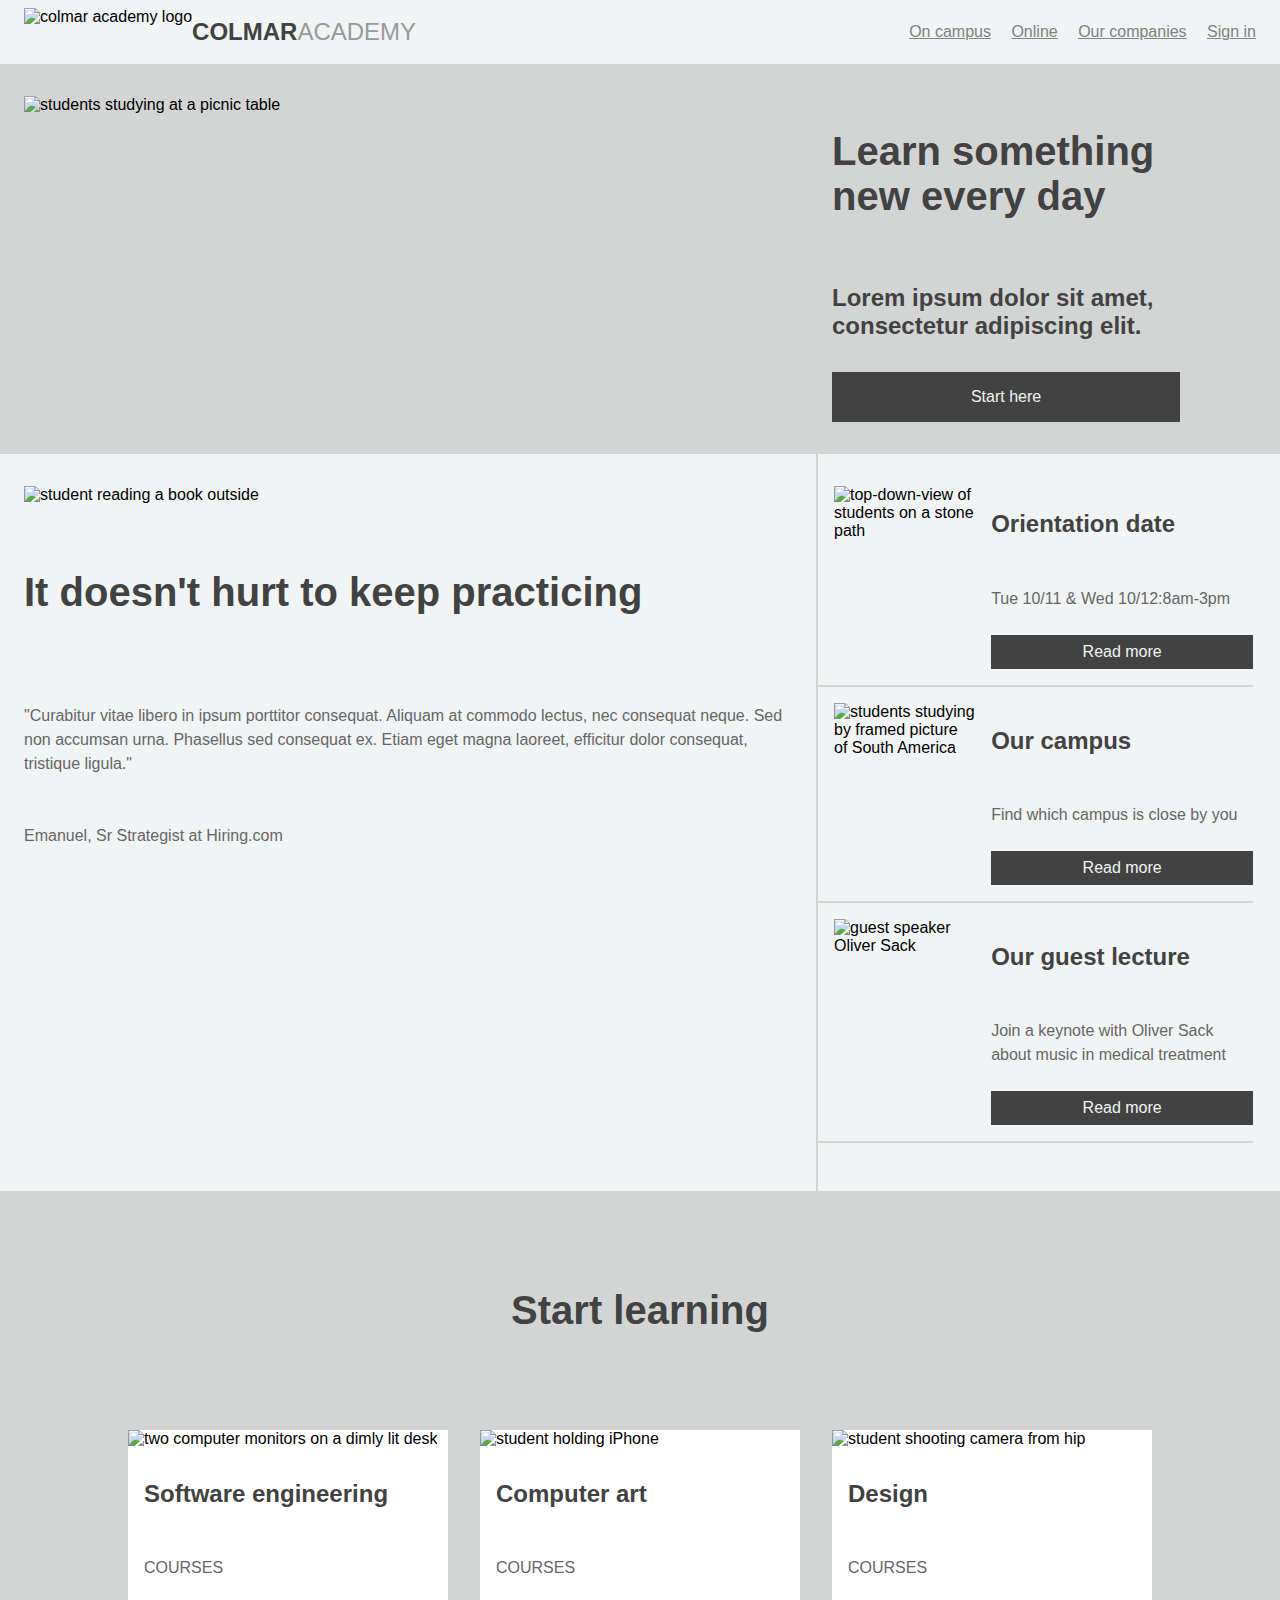
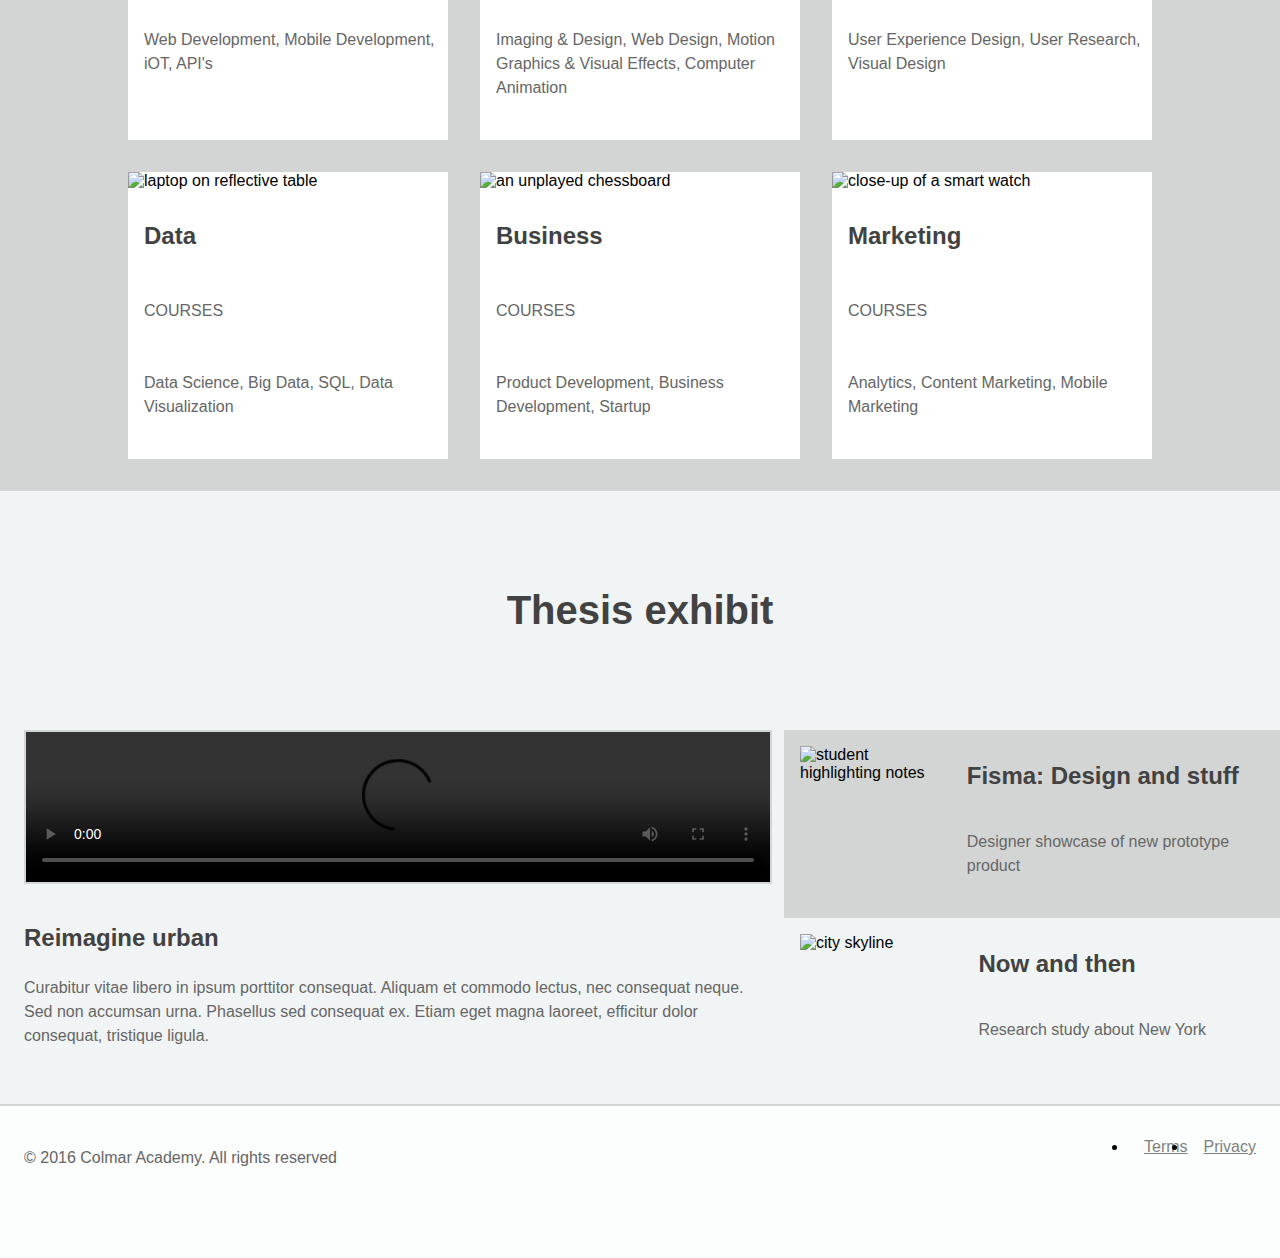
==== commit 1210d3db: "got paranoid that my computer might crash and forgot if i'd done any work in the past few hours" ====
--- a/index.html
+++ b/index.html
@@ -35,8 +35,8 @@
           <div class="width80">
             <h2>Learn something new every day</h2>
             <h1>Lorem ipsum dolor sit amet, consectetur adipiscing elit.</h1>
-            <div class="width100 start-here flex-center">
-              <p>Start here</p>
+            <div class="width100 start-here">
+              <a href="" class="width100 flex-center">Start here</a>
             </div>
           </div>
         </div>
@@ -59,7 +59,7 @@
           <div class="width65 campus-info-card-text flex-column-center">
             <h1>Orientation date</h1>
             <p>Tue 10/11 & Wed 10/12:8am-3pm</p>
-            <a href="">Read more</a>
+            <a href="" class="flex-center">Read more</a>
           </div>
         </div>
         <div class="width100 campus-info-card flex">
@@ -67,7 +67,7 @@
           <div class="width65 campus-info-card-text flex-column-center">
             <h1>Our campus</h1>
             <p>Find which campus is close by you</p>
-            <a href="">Read more</a>
+            <a href="" class="flex-center">Read more</a>
           </div>
         </div>
         <div class="width100 campus-info-card flex">
@@ -75,7 +75,7 @@
           <div class="width65 campus-info-card-text flex-column-center">
             <h1>Our guest lecture</h1>
             <p>Join a keynote with Oliver Sack about music in medical treatment</p>
-            <a href="">Read more</a>
+            <a href="" class="flex-center">Read more</a>
           </div>
         </div>
       </div>
@@ -180,7 +180,7 @@
         <p>© 2016 Colmar Academy. All rights reserved</p>
       </div>
       <div>
-        <ul role="presentation" class="footerlinks flex">
+        <ul role="presentation" class="flex">
           <li><a href="">Terms</a></li>
           <li><a href="">Privacy</a></li>
         </ul>
--- a/resources/css/style.css
+++ b/resources/css/style.css
@@ -1,18 +1,22 @@
+body,html{
+  margin:0;
+  padding:0;
+  font-family:helvetica, sans-serif;
+  font-size:16px;
+}
+
 p{
-  font-family:helvetica;
   line-height:1.5rem;
   color:hsl(0, 0%, 40%);
 }
 
 h1{
-  font-family:helvetica;
   font-size:1.5rem;
   font-weight:600;
   color:hsl(0, 0%, 26%);
 }
 
 h2{
-  font-family:helvetica;
   font-size:2.5rem;
   font-weight:700;
 	color:hsl(0, 0%, 26%);
@@ -90,7 +94,7 @@
 
 .logo-academy{
   font-weight:500;
-  color: hsl(150, 2%, 60%);
+  color:hsl(150, 2%, 60%);
 }
 
 nav{
@@ -105,6 +109,18 @@
   color:hsl(0, 0%, 26%);
 }
 
+nav li a:link{
+  color:hsl(150, 2%, 60%);
+}
+
+nav li a:visited{
+  color:hsl(150, 2%, 50%);
+}
+
+nav li a:active{
+  color:hsl(150, 2%, 40%)
+}
+
 
 /* INTRO SECTION */
 
@@ -127,13 +143,36 @@
 }
 
 .start-here{
-  padding:0.5rem 0rem;
   margin-top:2rem;
   background-color:hsl(0, 0%, 26%);
 }
 
-.start-here p{
-  color:hsl(180, 12%, 95%);
+.start-here a{
+  color:hsl(180, 12%, 95%);
+  text-decoration:none;
+  padding:1rem 0rem; /*wireframe says 8px but shows 16px for this, and 16 px looks better so I chose that one */
+}
+
+.start-here a:link{
+  color:hsl(180, 12%, 95%);
+  box-shadow:0rem 0rem;
+  transition:box-shadow 0.5s ease-out;
+}
+
+.start-here a:visited{
+  color:hsl(180, 12%, 95%);
+  box-shadow:0rem 0rem;
+  transition:box-shadow 0.5s ease-out;
+}
+
+.start-here a:hover{
+  box-shadow:0.4rem 0.4rem 0.05rem hsl(180, 8%, 65%);
+  transition:box-shadow 0.5s ease-out;
+}
+
+.start-here a:active{
+  box-shadow:0.4rem 0.4rem 0.05rem hsl(180, 8%, 65%);
+  color:hsl(150, 2%, 60%);
 }
 
 
@@ -171,6 +210,31 @@
 
 .campus-info-card-text a{
   font-family:helvetica;
+  color:hsl(180, 12%, 95%);
+  background-color:hsl(0, 0%, 26%);
+  text-decoration:none;
+}
+
+.campus-info-card-text a:link{
+  color:hsl(180, 12%, 95%);
+  box-shadow:0rem 0rem;
+  transition:box-shadow 0.5s ease-out;
+}
+
+.campus-info-card-text a:visited{
+  color:hsl(180, 12%, 95%);
+  box-shadow:0rem 0rem;
+  transition:box-shadow 0.5s ease-out;
+}
+
+.campus-info-card-text a:hover{
+  box-shadow:0.4rem 0.4rem 0.05rem hsl(180, 8%, 65%);
+  transition:box-shadow 0.5s ease-out;
+}
+
+.campus-info-card-text a:active{
+  box-shadow:0.4rem 0.4rem 0.05rem hsl(180, 8%, 65%);
+  color:hsl(150, 2%, 60%);
 }
 
 .campus-info-card-text h1,p,a{
@@ -266,10 +330,18 @@
   background-color:hsl(180, 10%, 99%)
 }
 
-.footerlinks{
-  font-family:helvetica;
-}
-
-.footerlinks li{
+footer li{
   padding-left:1rem;
 }
+
+footer li a:link{
+  color:hsl(150, 2%, 60%);
+}
+
+footer li a:visited{
+  color:hsl(150, 2%, 50%);
+}
+
+footer li a:active{
+  color:hsl(150, 2%, 40%)
+}
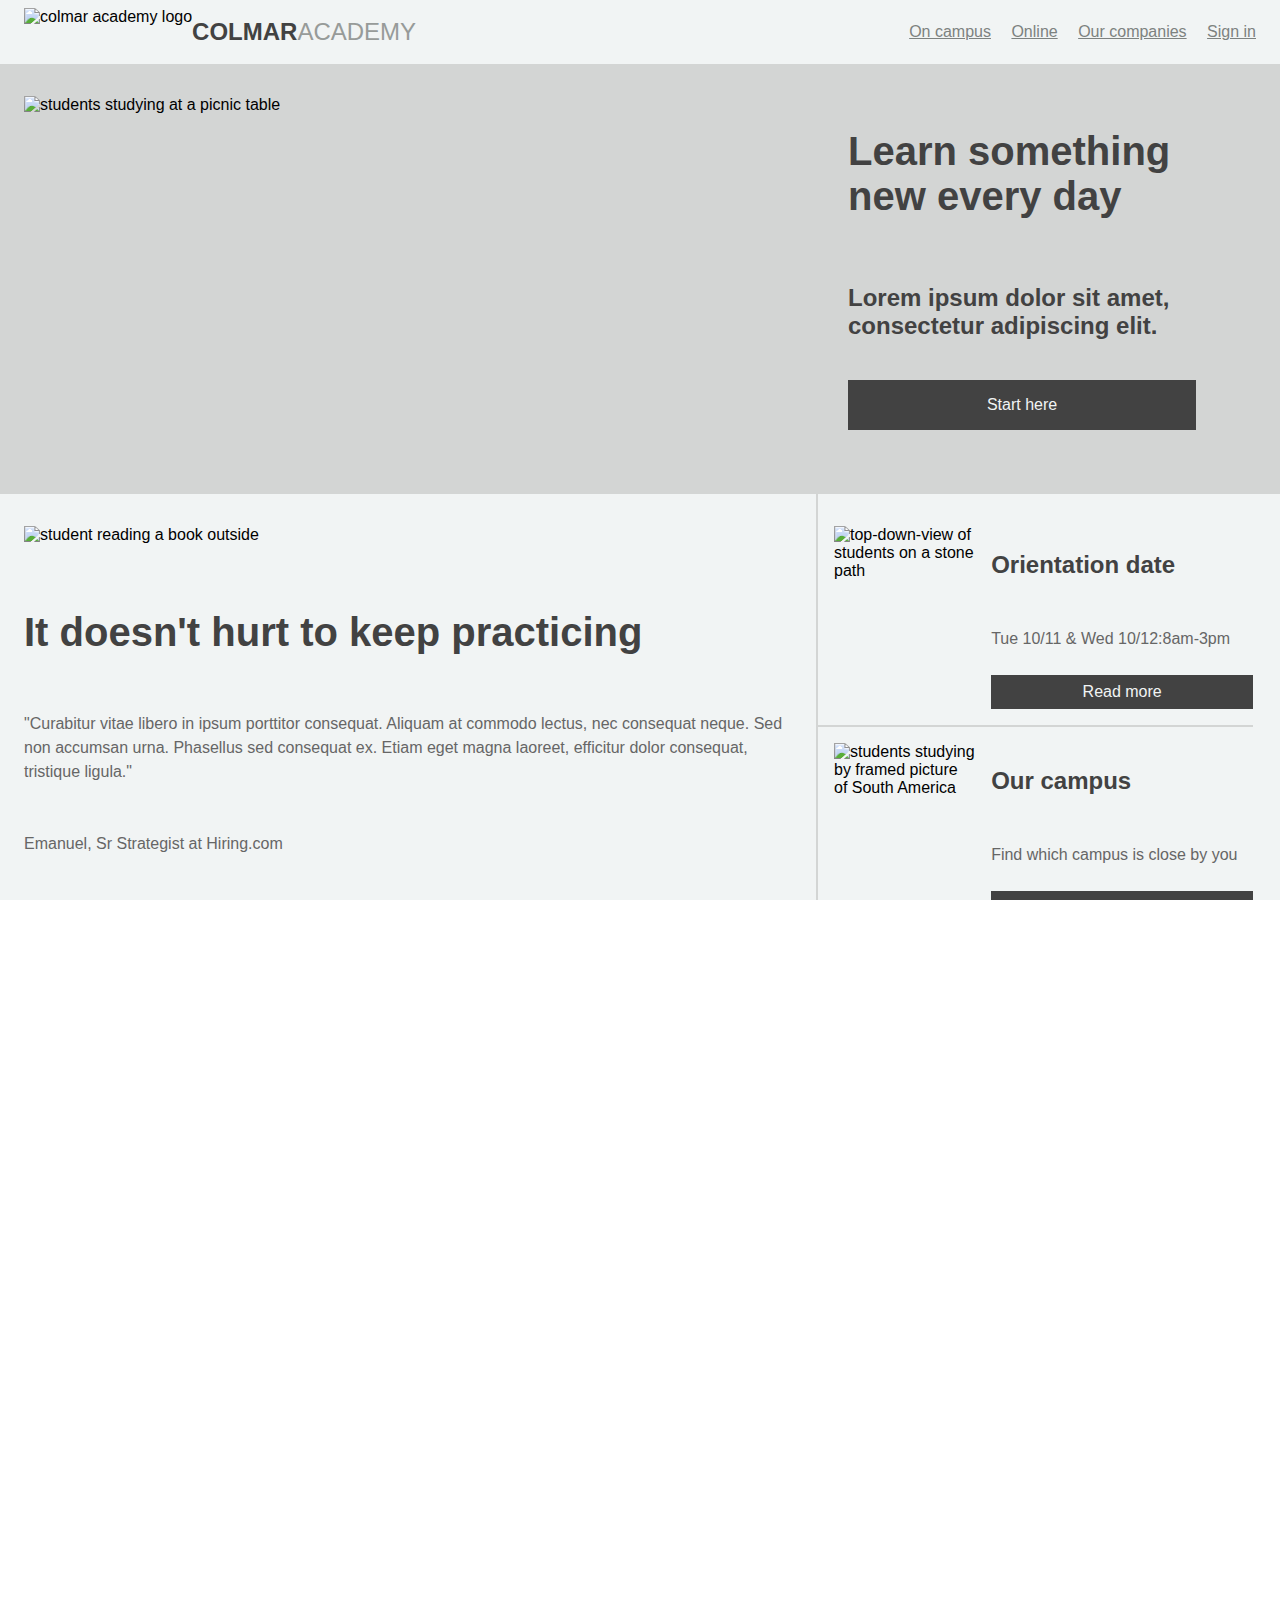
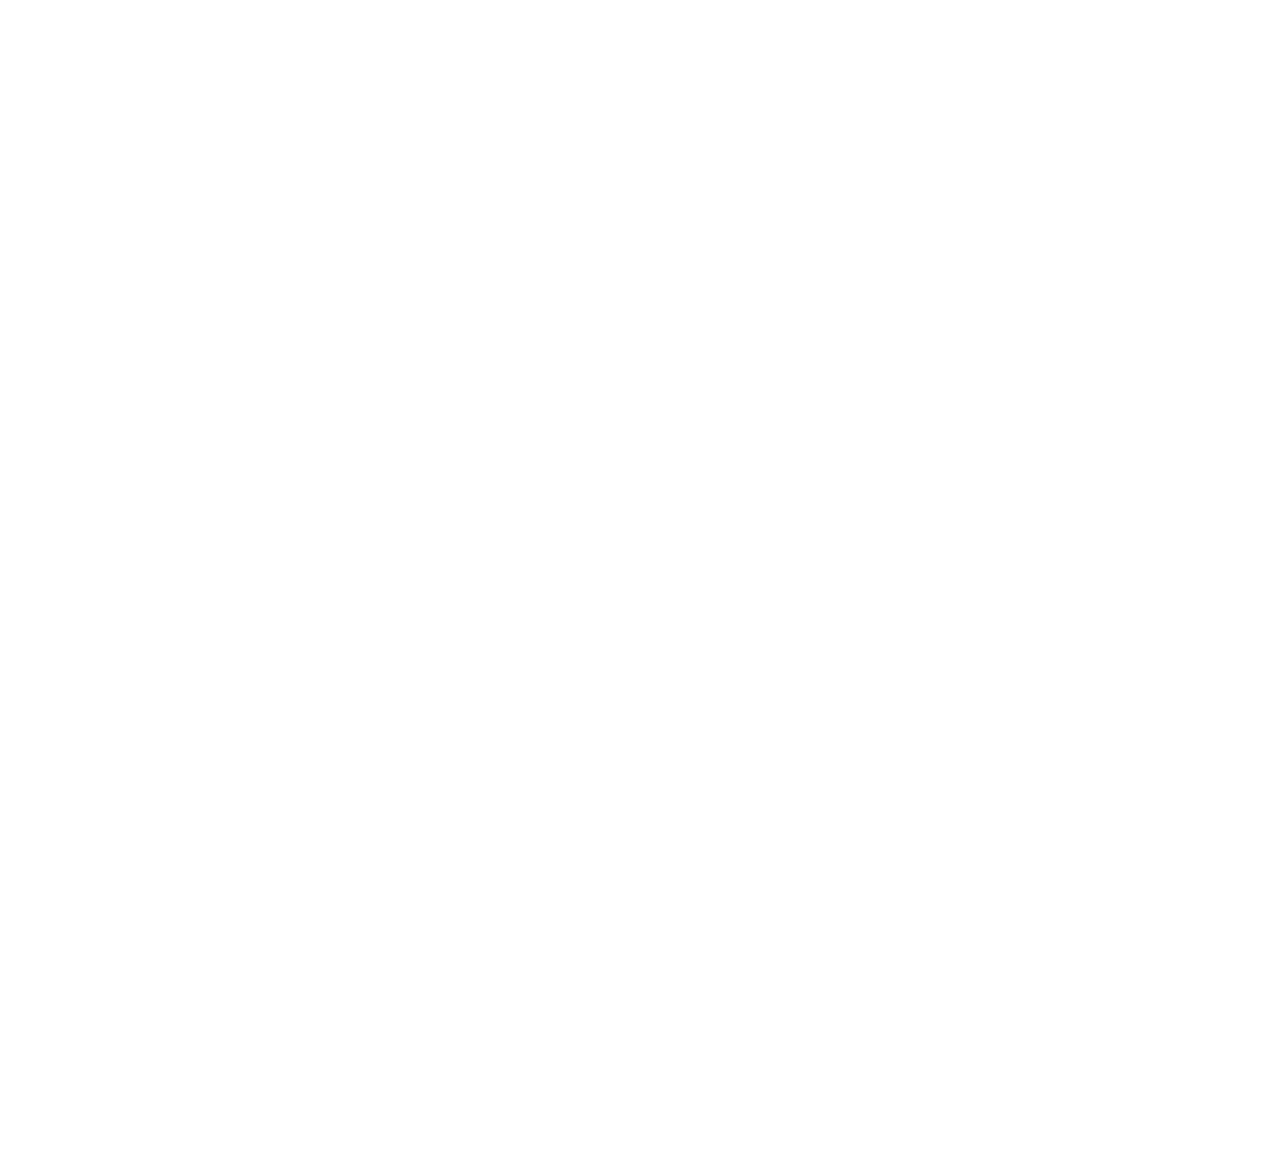
==== commit 230e7200: "finished mobile breakpoint at 745 px" ====
--- a/index.html
+++ b/index.html
@@ -10,12 +10,20 @@
 
 
     <header class="width100 flex">
-      <div class="logo flex">
+      <div class="logo flex desktop-header">
         <img src="resources/images/ic-logo.svg" alt="colmar academy logo" class="logo-image">
         <h1 class="logo-colmar">COLMAR</h1>
         <h1 class="logo-academy">ACADEMY</h1>
       </div>
-      <nav class="flex">
+      <nav class="mobile-header">
+        <ul>
+          <li><a href=""><img src="resources/images/ic-logo.svg" alt="colmar academy logo" class="mobile-header-icon"></a></li>
+          <li><a href=""><img src="resources/images/ic-on-campus.svg" alt="picnic table icon" class="mobile-header-icon"></a></li>
+          <li><a href=""><img src="resources/images/ic-online.svg" alt="computer monitor icon" class="mobile-header-icon"></a></li>
+          <li><a href=""><img src="resources/images/ic-login.svg" alt="human head icon" class="mobile-header-icon"></a></li>
+        </ul>
+      </nav>
+      <nav class="flex desktop-header">
         <ul role="presentation">
           <li><a href="">On campus</a></li>
           <li><a href="">Online</a></li>
@@ -31,8 +39,8 @@
         <div class="width60 intro-img-div">
           <img src="resources/images/banner.jpg" alt="students studying at a picnic table" class="width100">
         </div>
-        <div class="width34 flex-column-center">
-          <div class="width80">
+        <div class="width34 flex-column-center intro-info">
+          <div class="width80 mobile-spacer">
             <h2>Learn something new every day</h2>
             <h1>Lorem ipsum dolor sit amet, consectetur adipiscing elit.</h1>
             <div class="width100 start-here">
@@ -56,6 +64,7 @@
       <div class="width34 campus-info-div2">
         <div class="width100 campus-info-card flex">
           <img src="resources/images/information-orientation.jpg" alt="top-down-view of students on a stone path" class="width35 campus-info-card-img">
+          <img src="resources/images/information-orientation-mobile.jpg" alt="top-down-view of students on a stone path" class="campus-info-card-mobile-img">
           <div class="width65 campus-info-card-text flex-column-center">
             <h1>Orientation date</h1>
             <p>Tue 10/11 & Wed 10/12:8am-3pm</p>
@@ -64,6 +73,7 @@
         </div>
         <div class="width100 campus-info-card flex">
           <img src="resources/images/information-campus.jpg" alt="students studying by framed picture of South America" class="width35 campus-info-card-img">
+          <img src="resources/images/information-campus-mobile.jpg" alt="students studying by framed picture of South America" class="campus-info-card-mobile-img">
           <div class="width65 campus-info-card-text flex-column-center">
             <h1>Our campus</h1>
             <p>Find which campus is close by you</p>
@@ -72,6 +82,7 @@
         </div>
         <div class="width100 campus-info-card flex">
           <img src="resources/images/information-guest-lecture.jpg" alt="guest speaker Oliver Sack" class="width35 campus-info-card-img">
+          <img src="resources/images/information-guest-lecture-mobile.jpg" alt="guest speaker Oliver Sack" class="campus-info-card-mobile-img">
           <div class="width65 campus-info-card-text flex-column-center">
             <h1>Our guest lecture</h1>
             <p>Join a keynote with Oliver Sack about music in medical treatment</p>
@@ -143,9 +154,9 @@
       <div class="thesis-title flex-center">
         <h2>Thesis exhibit</h2>
       </div>
-      <div class="flex">
+      <div class="flex thesis-mobile-spacer">
         <div class="width60 thesis-exhibit-div1 flex-column-center">
-          <video src="resources/videos/thesis.mp4" class="width100" controls></video>
+          <video src="resources/videos/thesis.mp4" class="width100" autoplay loop></video>
           <div class="thesis-exhibit-div1-text">
             <h1>Reimagine urban</h1>
             <p>Curabitur vitae libero in ipsum porttitor consequat. Aliquam et commodo lectus, nec
--- a/resources/css/style.css
+++ b/resources/css/style.css
@@ -1,8 +1,11 @@
 body,html{
-  margin:0;
-  padding:0;
   font-family:helvetica, sans-serif;
   font-size:16px;
+  width: 100%;
+  height: 100%;
+  margin: 0px;
+  padding: 0px;
+  overflow-x: hidden;
 }
 
 p{
@@ -78,6 +81,10 @@
   background-color:hsl(180, 12%, 95%);
 }
 
+.mobile-header{
+  display:none;
+}
+
 .logo{
   align-items:center;
   margin-left:1.5rem;
@@ -121,6 +128,29 @@
   color:hsl(150, 2%, 40%)
 }
 
+@media only screen and (max-width:745px){
+
+  .desktop-header{
+  display:none;
+  }
+
+  .mobile-header{
+  display:flex;
+  width:calc(100%);
+  }
+
+  .mobile-header ul{
+  display:flex;
+  justify-content:space-around;
+  width:100%;
+  }
+
+  .mobile-header-icon{
+  height:3rem;
+  }
+
+}
+
 
 /* INTRO SECTION */
 
@@ -136,14 +166,20 @@
 
 .intro-img-div{
   padding:2rem 2.5rem 0rem 1.5rem;
-}
-
-.intro-info h1,h2,p{
-  padding:2rem 0rem;
+
+}
+
+.intro-info h2{
+  padding:2rem 0rem 2rem 1rem;
+}
+
+.intro-info h1{
+  padding:0rem 0rem 1.5rem 1rem;
 }
 
 .start-here{
-  margin-top:2rem;
+  margin-bottom:2rem;
+  margin-left:1rem;
   background-color:hsl(0, 0%, 26%);
 }
 
@@ -175,8 +211,41 @@
   color:hsl(150, 2%, 60%);
 }
 
-
-/* CAPMUS INFO SECTION */
+@media only screen and (max-width:745px){
+
+#intro-section .intro-spacer{
+  display:flex;
+  justify-content: center;
+}
+
+#intro-section .intro-img-div{
+  display:none;
+}
+
+.intro-info{
+width:calc(100% - 2rem);
+}
+
+.intro-info .mobile-spacer{
+  width:100%;
+}
+
+.intro-info h2{
+  padding:2rem 0rem 2rem 0rem;
+}
+
+.intro-info h1{
+  padding:0rem 0rem 1.5rem 0rem;
+}
+
+.start-here{
+  margin-left:0rem;
+}
+
+}
+
+
+/* CAMPUS INFO SECTION */
 
 
 #campus-info-section{
@@ -246,6 +315,54 @@
   padding:1rem;
 }
 
+.campus-info-card-mobile-img{
+  display:none;
+}
+
+@media only screen and (max-width:745px){
+
+  .campus-info-div1{
+  display:none;
+  }
+
+  .campus-info-div2{
+  width:100%;
+  padding-top:0rem;
+  }
+
+  .campus-info-card{
+  display:flex;
+  flex-flow:column;
+  justify-content: center;
+  border-bottom:none;
+  }
+
+  .campus-info-card-img{
+  display:none;
+  }
+
+  .campus-info-card-mobile-img{
+  display:inline-block;
+  margin:1rem;
+  width:calc(100% - 2rem);
+  }
+
+  .campus-info-card-text{
+  width:100%;
+  padding:0rem 2rem;
+  }
+
+  .campus-info-card-text p{
+  display:block;
+  margin-bottom:0.5rem;
+  }
+
+  .campus-info-card-text a{
+  width:calc(100% - 4rem);
+  }
+
+}
+
 
 /* LEARNING SECTION */
 
@@ -278,6 +395,41 @@
   padding:0.5rem 0rem;
 }
 
+@media only screen and (max-width:745px){
+
+  #learning-section{
+  border:2px solid hsl(150, 2%, 83%);
+  background-color:hsl(180, 12%, 95%);
+  }
+
+  .learning-title{
+  display:flex;
+  justify-content: center;
+  align-items: center;
+  margin-bottom:1rem;
+  }
+
+  .learning-cards{
+  display:flex;
+  flex-flow:column;
+  justify-content: center;
+  width:100%;
+  padding-top:0rem;
+  }
+
+  .learning-card{
+  width:calc(100% - 2rem);
+  display:flex;
+  margin-top:0rem;
+  background-color:hsl(150, 2%, 83%);
+  }
+
+  .learning-card img,p{
+  display:none;
+  }
+
+}
+
 
 /* THESIS EXHIBIT SECTION */
 
@@ -317,6 +469,33 @@
 
 .thesis-exhibit-div2-text{
   padding-left:1rem;
+}
+
+@media only screen and (max-width:745px){
+
+.thesis-exhibit-div1-text,
+.thesis-exhibit-div2-card,
+.thesis-exhibit-div2-card1,
+.thesis-exhibit-div2-img,
+.thesis-exhibit-div2-text{
+  display:none;
+}
+
+.thesis-mobile-spacer{
+  display:block;
+}
+
+.thesis-exhibit-div1{
+  padding:0rem;
+  width:100%;
+  border:0rem;
+  background-color:hsl(180, 10%, 99%);
+}
+
+.thesis-exhibit-div1 video{
+  border-top:2px solid hsl(150, 2%, 83%);
+  margin-bottom:1.5rem;
+}
 }
 
 
@@ -327,7 +506,7 @@
   justify-content:space-between;
   padding:1rem 1.5rem 4rem 1.5rem;
   border-top:2px solid lightgrey;
-  background-color:hsl(180, 10%, 99%)
+  background-color:hsl(180, 10%, 99%);
 }
 
 footer li{
@@ -345,3 +524,21 @@
 footer li a:active{
   color:hsl(150, 2%, 40%)
 }
+
+@media only screen and (max-width:745px){
+
+  footer{
+  border-top:0px;
+  padding:0rem;
+  }
+
+footer div p{
+  display:block;
+  padding:1rem;
+}
+
+footer div ul li{
+  display:none;
+}
+
+}
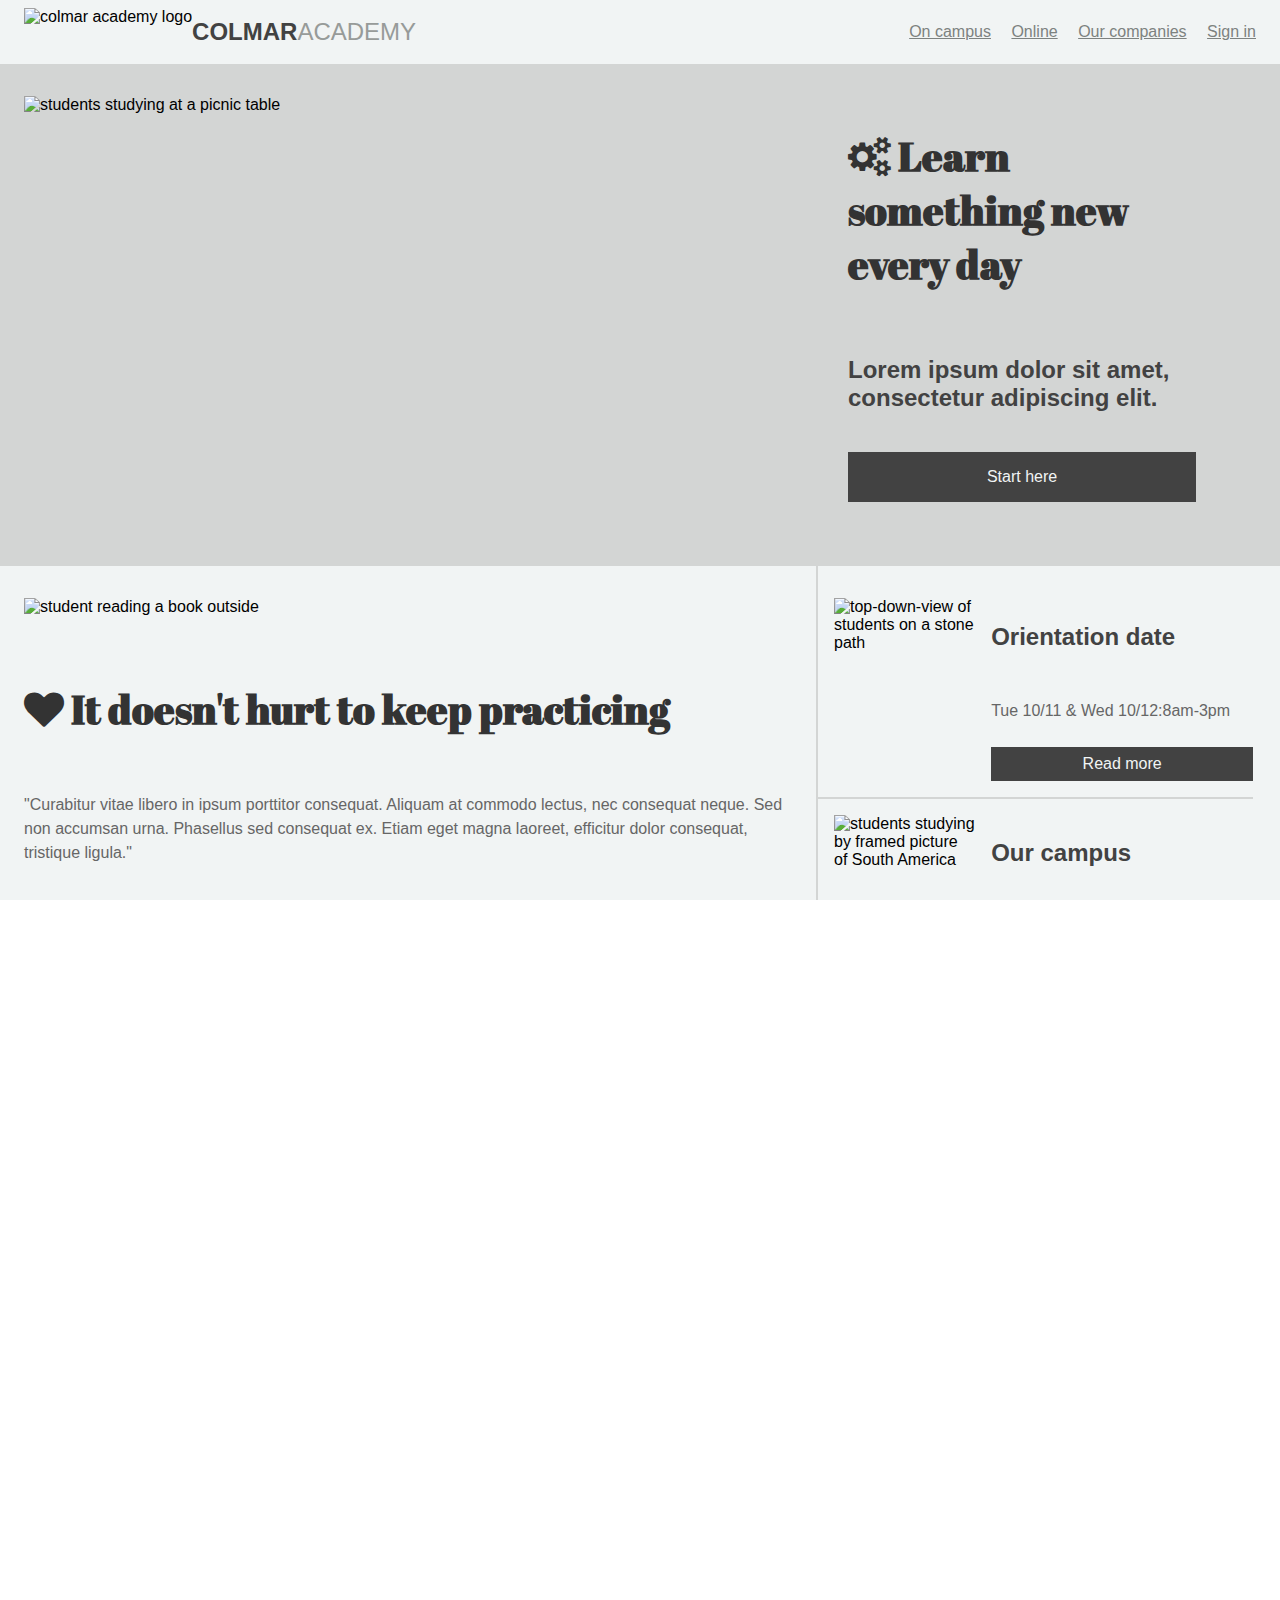
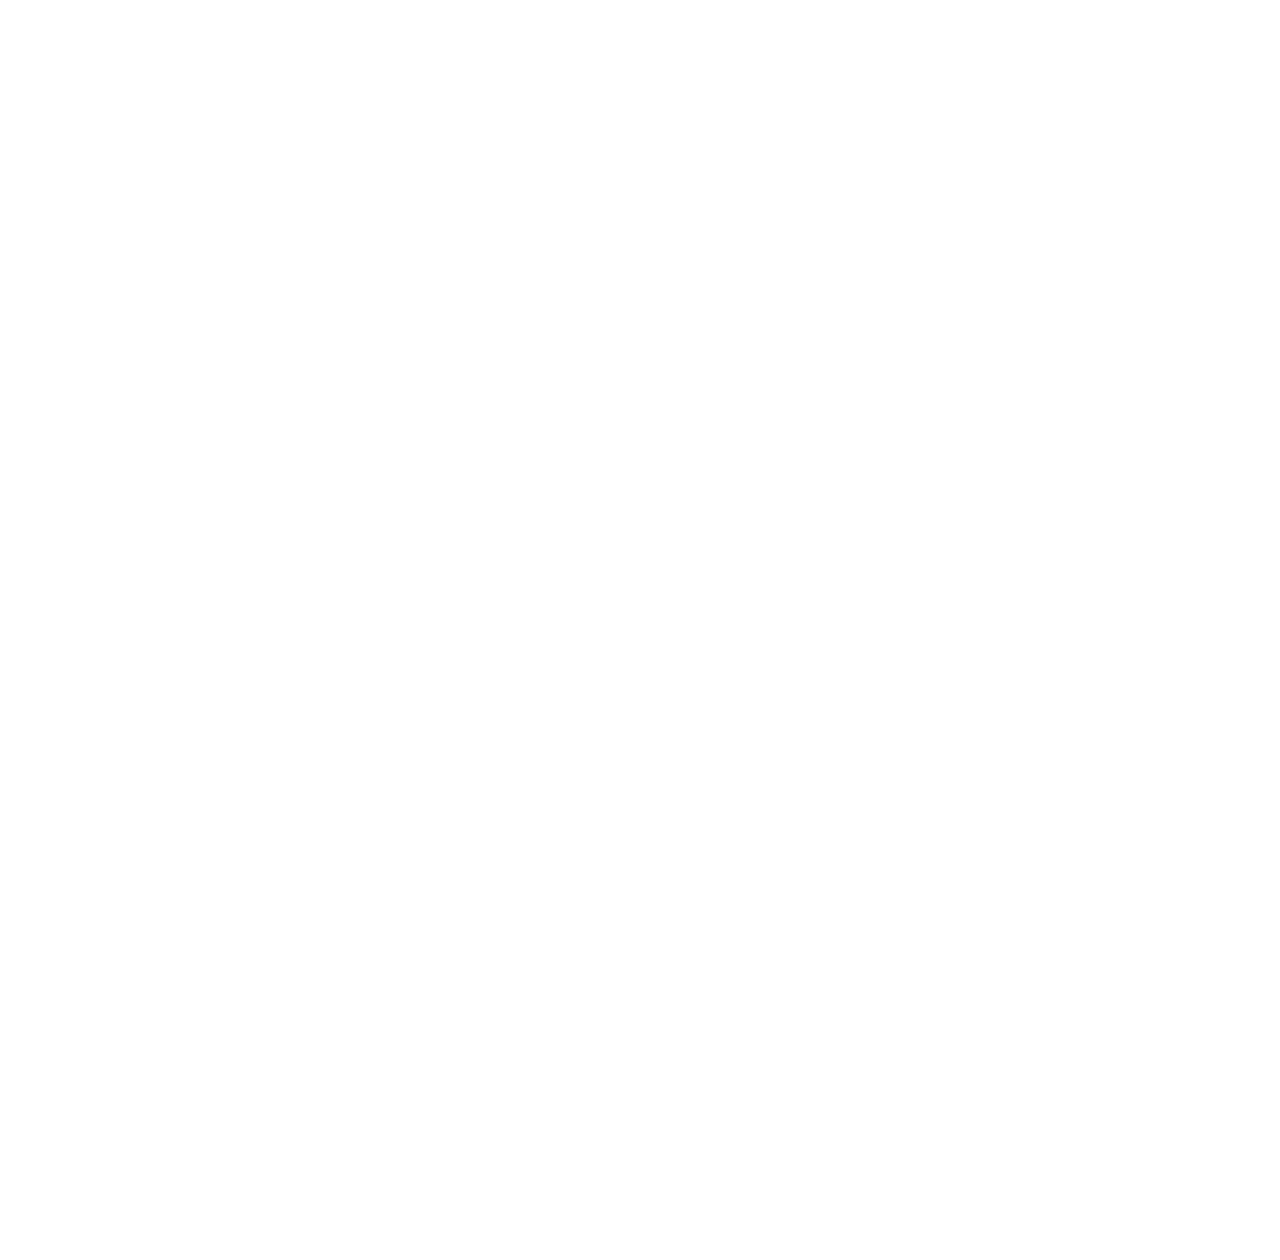
==== commit 78750e08: "added font-awesome icons and changed some title fonts" ====
--- a/index.html
+++ b/index.html
@@ -5,6 +5,8 @@
     <title>Colmar Academy</title>
     <link href="resources/css/reset.css" type="text/css" rel="stylesheet">
     <link href="resources/css/style.css" type="text/css" rel="stylesheet">
+    <link href="https://fonts.googleapis.com/css?family=Abril+Fatface" rel="stylesheet">
+    <link href="resources/font-awesome-4.7.0/css/font-awesome.css" type="text/css" rel="stylesheet">
   </head>
   <body>
 
@@ -41,7 +43,7 @@
         </div>
         <div class="width34 flex-column-center intro-info">
           <div class="width80 mobile-spacer">
-            <h2>Learn something new every day</h2>
+            <h2><i class="fa fa-cogs"></i>  Learn something new every day</h2>
             <h1>Lorem ipsum dolor sit amet, consectetur adipiscing elit.</h1>
             <div class="width100 start-here">
               <a href="" class="width100 flex-center">Start here</a>
@@ -55,7 +57,7 @@
     <div id="campus-info-section" class="flex">
       <div class="width60 campus-info-div1">
         <img src="resources/images/information-main.jpg" alt="student reading a book outside" class="width100">
-        <h2>It doesn't hurt to keep practicing</h2>
+        <h2><i class="fa fa-heart"></i>  It doesn't hurt to keep practicing</h2>
         <p>"Curabitur vitae libero in ipsum porttitor consequat. Aliquam at commodo lectus,
         nec consequat neque. Sed non accumsan urna. Phasellus sed consequat ex. Etiam eget
         magna laoreet, efficitur dolor consequat, tristique ligula."</p>
@@ -95,13 +97,13 @@
 
     <div id="learning-section">
       <div class="learning-title flex-center">
-        <h2>Start learning</h2>
+        <h2><i class="fa fa-book"></i>  Start learning</h2>
       </div>
       <div class="learning-cards flex-center">
         <div class="learning-card">
           <img src="resources/images/course-software.jpg" alt="two computer monitors on a dimly lit desk" class="width100">
           <div class="learning-card-text flex-column-center">
-            <h1>Software engineering</h1>
+            <h1><span class="learning-mobile-icon"><i class="fa fa-lightbulb-o"></i></span>  Software engineering</h1>
             <p>COURSES</p>
             <p>Web Development, Mobile Development, iOT, API's</p>
           </div>
@@ -109,7 +111,7 @@
         <div class="learning-card">
           <img src="resources/images/course-computer-art.jpg" alt="student holding iPhone" class="width100">
           <div class="learning-card-text flex-column-center">
-            <h1>Computer art</h1>
+            <h1><span class="learning-mobile-icon"><i class="fa fa-image"></i></span>  Computer art</h1>
             <p>COURSES</p>
             <p>Imaging & Design, Web Design, Motion Graphics & Visual Effects, Computer Animation</p>
           </div>
@@ -117,7 +119,7 @@
         <div class="learning-card">
           <img src="resources/images/course-design.jpg" alt="student shooting camera from hip" class="width100">
           <div class="learning-card-text flex-column-center">
-            <h1>Design</h1>
+            <h1><span class="learning-mobile-icon"><i class="fa fa-eye"></i></span>  Design</h1>
             <p>COURSES</p>
             <p>User Experience Design, User Research, Visual Design</p>
           </div>
@@ -125,7 +127,7 @@
         <div class="learning-card">
           <img src="resources/images/course-data.jpg" alt="laptop on reflective table" class="width100">
           <div class="learning-card-text flex-column-center">
-            <h1>Data</h1>
+            <h1><span class="learning-mobile-icon"><i class="fa fa-barcode"></i></span>  Data</h1>
             <p>COURSES</p>
             <p>Data Science, Big Data, SQL, Data Visualization</p>
           </div>
@@ -133,7 +135,7 @@
         <div class="learning-card">
           <img src="resources/images/course-business.jpg" alt="an unplayed chessboard" class="width100">
           <div class="learning-card-text flex-column-center">
-            <h1>Business</h1>
+            <h1><span class="learning-mobile-icon"><i class="fa fa-desktop"></i></span>  Business</h1>
             <p>COURSES</p>
             <p>Product Development, Business Development, Startup</p>
           </div>
@@ -141,7 +143,7 @@
         <div class="learning-card">
           <img src="resources/images/course-marketing.jpg" alt="close-up of a smart watch" class="width100">
           <div class="learning-card-text flex-column-center">
-            <h1>Marketing</h1>
+            <h1><span class="learning-mobile-icon"><i class="fa fa-comments-o"></i></span>  Marketing</h1>
             <p>COURSES</p>
             <p>Analytics, Content Marketing, Mobile Marketing</p>
           </div>
@@ -152,11 +154,11 @@
 
     <div id="thesis-exhibit-section">
       <div class="thesis-title flex-center">
-        <h2>Thesis exhibit</h2>
+        <h2><i class="fa fa-arrow-up"></i>  Thesis exhibit</h2>
       </div>
       <div class="flex thesis-mobile-spacer">
         <div class="width60 thesis-exhibit-div1 flex-column-center">
-          <video src="resources/videos/thesis.mp4" class="width100" autoplay loop></video>
+          <video src="resources/videos/thesis.mp4" class="width100" autoplay loop>Just imagine a really cool building in front of a sunset</video>
           <div class="thesis-exhibit-div1-text">
             <h1>Reimagine urban</h1>
             <p>Curabitur vitae libero in ipsum porttitor consequat. Aliquam et commodo lectus, nec
--- a/resources/css/style.css
+++ b/resources/css/style.css
@@ -20,9 +20,10 @@
 }
 
 h2{
+  font-family:'Abril Fatface' /*woohoo!*/, serif;
   font-size:2.5rem;
   font-weight:700;
-	color:hsl(0, 0%, 26%);
+	color:hsl(0, 0%, 20%);
 }
 
 .flex{
@@ -395,6 +396,10 @@
   padding:0.5rem 0rem;
 }
 
+.learning-mobile-icon{
+  display:none;
+}
+
 @media only screen and (max-width:745px){
 
   #learning-section{
@@ -426,6 +431,10 @@
 
   .learning-card img,p{
   display:none;
+  }
+
+  .learning-mobile-icon{
+    display:inline-block;
   }
 
 }
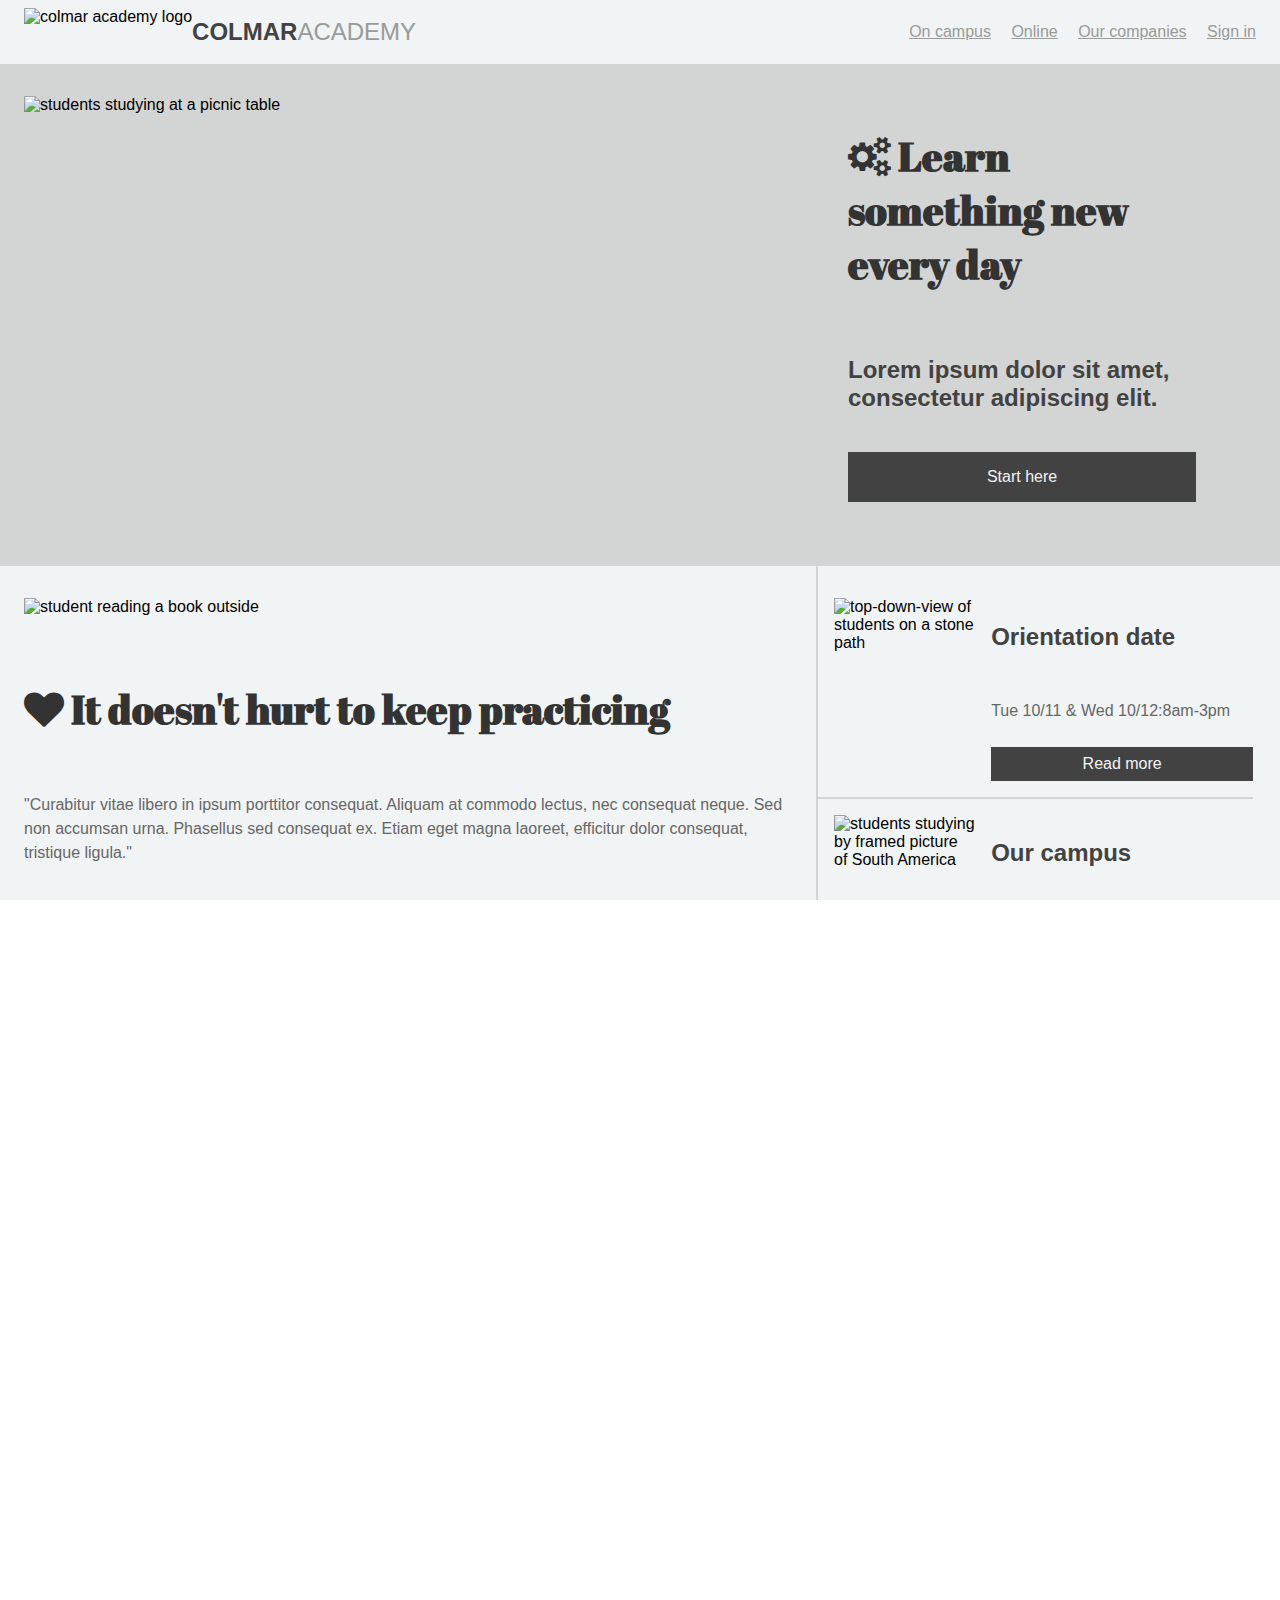
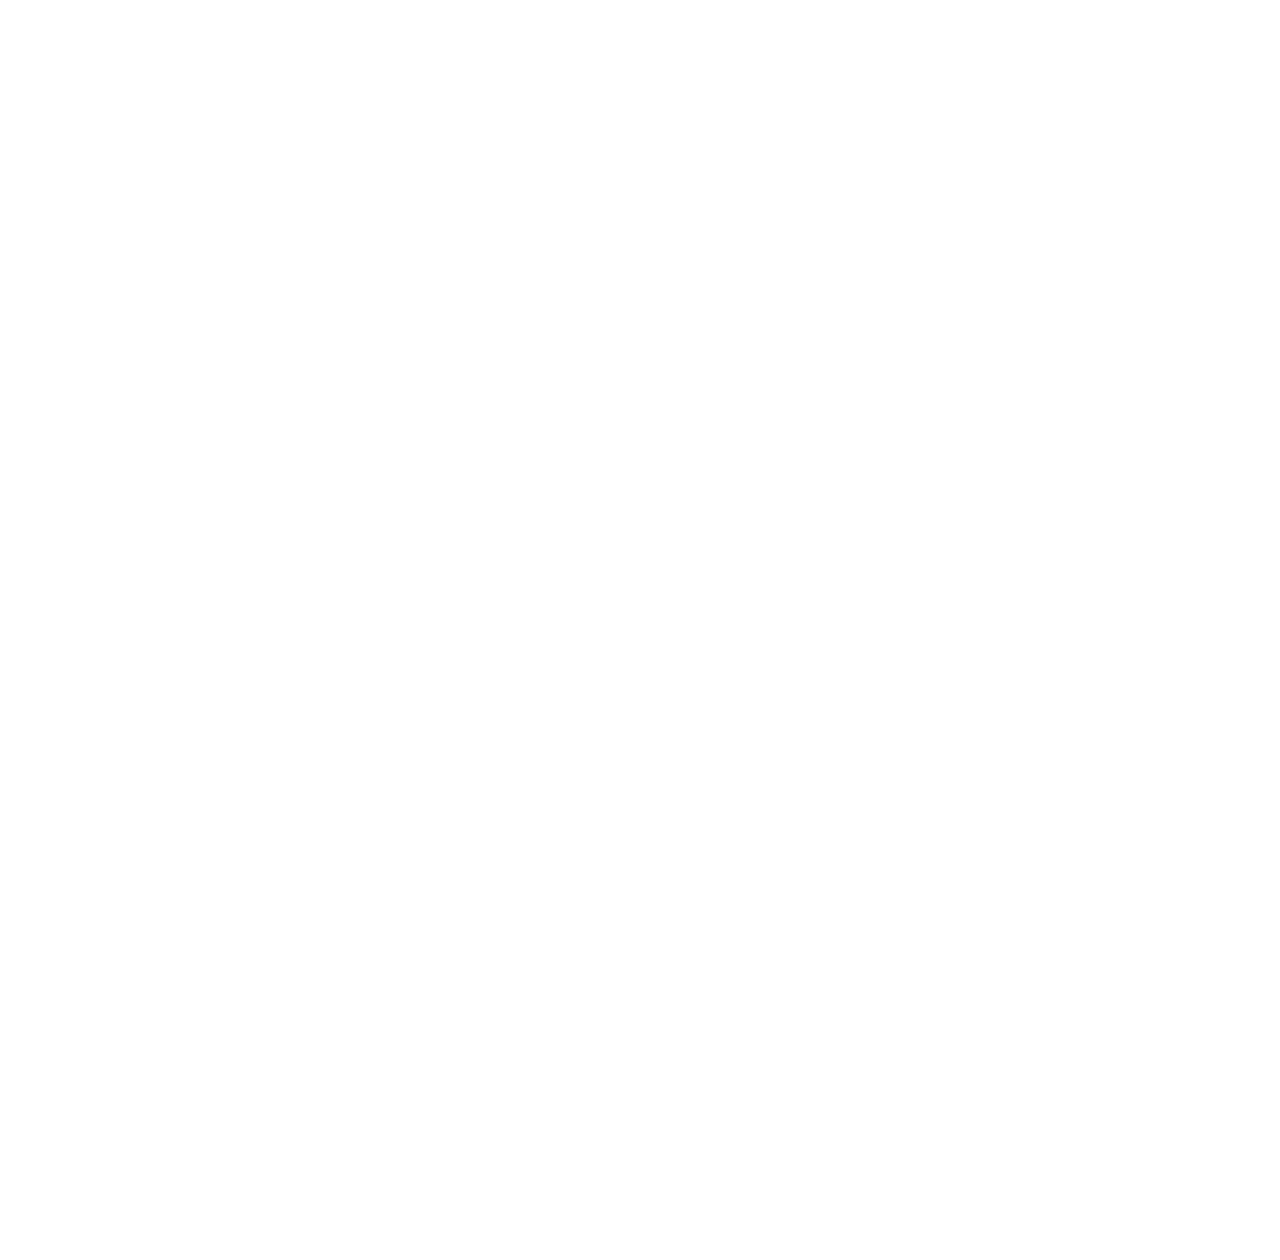
==== commit f2f014a0: "final commit after looking through and double checking everything, i know, i need to learn how to do" ====
--- a/index.html
+++ b/index.html
@@ -7,9 +7,11 @@
     <link href="resources/css/style.css" type="text/css" rel="stylesheet">
     <link href="https://fonts.googleapis.com/css?family=Abril+Fatface" rel="stylesheet">
     <link href="resources/font-awesome-4.7.0/css/font-awesome.css" type="text/css" rel="stylesheet">
+    <link rel="icon" type="image/png" href="resources/images/favicon-16x16.png"> <!-- good enough -->
   </head>
   <body>
 
+    <!-- HEADER SECTION -->
 
     <header class="width100 flex">
       <div class="logo flex desktop-header">
@@ -18,23 +20,48 @@
         <h1 class="logo-academy">ACADEMY</h1>
       </div>
       <nav class="mobile-header">
-        <ul>
-          <li><a href=""><img src="resources/images/ic-logo.svg" alt="colmar academy logo" class="mobile-header-icon"></a></li>
-          <li><a href=""><img src="resources/images/ic-on-campus.svg" alt="picnic table icon" class="mobile-header-icon"></a></li>
-          <li><a href=""><img src="resources/images/ic-online.svg" alt="computer monitor icon" class="mobile-header-icon"></a></li>
-          <li><a href=""><img src="resources/images/ic-login.svg" alt="human head icon" class="mobile-header-icon"></a></li>
+        <ul role="presentation">
+          <li>
+            <a href="#intro-section" alt="colmar academy logo - link to top of page">
+              <img src="resources/images/ic-logo.svg" class="mobile-header-icon">
+            </a>
+          </li>
+          <li>
+            <a href="other-pages/on-campus.html" alt="picnic table icon - link to on campus">
+              <img src="resources/images/ic-on-campus.svg" class="mobile-header-icon">
+            </a>
+          </li>
+          <li>
+            <a href="other-pages/online.html" alt="computer monitor icon - link to online">
+              <img src="resources/images/ic-online.svg" class="mobile-header-icon">
+            </a>
+          </li>
+          <li>
+            <a href="other-pages/sign-in.html" alt="human head icon - link to sign in">
+              <img src="resources/images/ic-login.svg" class="mobile-header-icon">
+            </a>
+          </li>
         </ul>
       </nav>
       <nav class="flex desktop-header">
         <ul role="presentation">
-          <li><a href="">On campus</a></li>
-          <li><a href="">Online</a></li>
-          <li><a href="">Our companies</a></li>
-          <li><a href="">Sign in</a></li>
+          <li>
+            <a href="other-pages/on-campus.html" alt="link to on campus">On campus</a>
+          </li>
+          <li>
+            <a href="other-pages/online.html" alt="link to online">Online</a>
+          </li>
+          <li>
+            <a href="other-pages/our-companies.html" alt="link to our companies">Our companies</a>
+          </li>
+          <li>
+            <a href="other-pages/sign-in.html" alt="link to sign in">Sign in</a>
+          </li>
         </ul>
       </nav>
     </header>
 
+    <!-- INTRO SECTION -->
 
     <div id="intro-section">
       <div class="width100 intro-spacer flex">
@@ -43,25 +70,30 @@
         </div>
         <div class="width34 flex-column-center intro-info">
           <div class="width80 mobile-spacer">
-            <h2><i class="fa fa-cogs"></i>  Learn something new every day</h2>
+            <h2>
+              <i class="fa fa-cogs" alt="three small cogs icon"></i>  Learn something new every day
+            </h2>
             <h1>Lorem ipsum dolor sit amet, consectetur adipiscing elit.</h1>
             <div class="width100 start-here">
-              <a href="" class="width100 flex-center">Start here</a>
+              <a href="other-pages/start-here.html" class="width100 flex-center" alt="link to start here page">Start here</a>
             </div>
           </div>
         </div>
       </div>
     </div>
 
+    <!-- CAMPUS-INFO SECTION -->
 
     <div id="campus-info-section" class="flex">
       <div class="width60 campus-info-div1">
         <img src="resources/images/information-main.jpg" alt="student reading a book outside" class="width100">
-        <h2><i class="fa fa-heart"></i>  It doesn't hurt to keep practicing</h2>
+        <h2>
+          <i class="fa fa-heart"alt="cartoon heart icon"></i>  It doesn't hurt to keep practicing
+        </h2>
         <p>"Curabitur vitae libero in ipsum porttitor consequat. Aliquam at commodo lectus,
         nec consequat neque. Sed non accumsan urna. Phasellus sed consequat ex. Etiam eget
         magna laoreet, efficitur dolor consequat, tristique ligula."</p>
-        <p>Emanuel, Sr Strategist at Hiring.com</p>
+        <p aria-label="quoted person">Emanuel, Sr Strategist at Hiring.com</p>
       </div>
       <div class="width34 campus-info-div2">
         <div class="width100 campus-info-card flex">
@@ -70,7 +102,7 @@
           <div class="width65 campus-info-card-text flex-column-center">
             <h1>Orientation date</h1>
             <p>Tue 10/11 & Wed 10/12:8am-3pm</p>
-            <a href="" class="flex-center">Read more</a>
+            <a href="other-pages/orientation-date.html" class="flex-center" alt="link to orientation date page">Read more</a>
           </div>
         </div>
         <div class="width100 campus-info-card flex">
@@ -79,7 +111,7 @@
           <div class="width65 campus-info-card-text flex-column-center">
             <h1>Our campus</h1>
             <p>Find which campus is close by you</p>
-            <a href="" class="flex-center">Read more</a>
+            <a href="other-pages/our-campus.html" class="flex-center" alt="link to our campus page">Read more</a>
           </div>
         </div>
         <div class="width100 campus-info-card flex">
@@ -88,22 +120,29 @@
           <div class="width65 campus-info-card-text flex-column-center">
             <h1>Our guest lecture</h1>
             <p>Join a keynote with Oliver Sack about music in medical treatment</p>
-            <a href="" class="flex-center">Read more</a>
-          </div>
-        </div>
-      </div>
-    </div>
-
+            <a href="other-pages/our-guest-lecture.html" class="flex-center" alt="link to our guest lecture page">Read more</a>
+          </div>
+        </div>
+      </div>
+    </div>
+
+    <!-- LEARNING SECTION -->
 
     <div id="learning-section">
       <div class="learning-title flex-center">
-        <h2><i class="fa fa-book"></i>  Start learning</h2>
+        <h2>
+          <i class="fa fa-book" alt="closed book icon"></i>  Start learning
+        </h2>
       </div>
       <div class="learning-cards flex-center">
         <div class="learning-card">
           <img src="resources/images/course-software.jpg" alt="two computer monitors on a dimly lit desk" class="width100">
           <div class="learning-card-text flex-column-center">
-            <h1><span class="learning-mobile-icon"><i class="fa fa-lightbulb-o"></i></span>  Software engineering</h1>
+            <h1>
+              <span class="learning-mobile-icon">
+                <i class="fa fa-lightbulb-o" alt="lightbulb icon"></i>
+              </span>  Software engineering
+            </h1>
             <p>COURSES</p>
             <p>Web Development, Mobile Development, iOT, API's</p>
           </div>
@@ -111,7 +150,11 @@
         <div class="learning-card">
           <img src="resources/images/course-computer-art.jpg" alt="student holding iPhone" class="width100">
           <div class="learning-card-text flex-column-center">
-            <h1><span class="learning-mobile-icon"><i class="fa fa-image"></i></span>  Computer art</h1>
+            <h1>
+              <span class="learning-mobile-icon">
+                <i class="fa fa-image" alt="painting icon"></i>
+              </span>  Computer art
+            </h1>
             <p>COURSES</p>
             <p>Imaging & Design, Web Design, Motion Graphics & Visual Effects, Computer Animation</p>
           </div>
@@ -119,7 +162,11 @@
         <div class="learning-card">
           <img src="resources/images/course-design.jpg" alt="student shooting camera from hip" class="width100">
           <div class="learning-card-text flex-column-center">
-            <h1><span class="learning-mobile-icon"><i class="fa fa-eye"></i></span>  Design</h1>
+            <h1>
+              <span class="learning-mobile-icon">
+                <i class="fa fa-eye" alt="single eyeball icon"></i>
+              </span>  Design
+            </h1>
             <p>COURSES</p>
             <p>User Experience Design, User Research, Visual Design</p>
           </div>
@@ -127,7 +174,11 @@
         <div class="learning-card">
           <img src="resources/images/course-data.jpg" alt="laptop on reflective table" class="width100">
           <div class="learning-card-text flex-column-center">
-            <h1><span class="learning-mobile-icon"><i class="fa fa-barcode"></i></span>  Data</h1>
+            <h1>
+              <span class="learning-mobile-icon">
+                <i class="fa fa-barcode" alt="barcode icon"></i>
+              </span>  Data
+            </h1>
             <p>COURSES</p>
             <p>Data Science, Big Data, SQL, Data Visualization</p>
           </div>
@@ -135,7 +186,11 @@
         <div class="learning-card">
           <img src="resources/images/course-business.jpg" alt="an unplayed chessboard" class="width100">
           <div class="learning-card-text flex-column-center">
-            <h1><span class="learning-mobile-icon"><i class="fa fa-desktop"></i></span>  Business</h1>
+            <h1>
+              <span class="learning-mobile-icon">
+                <i class="fa fa-desktop" alt="computer monitor icon"></i>
+              </span>  Business
+            </h1>
             <p>COURSES</p>
             <p>Product Development, Business Development, Startup</p>
           </div>
@@ -143,7 +198,11 @@
         <div class="learning-card">
           <img src="resources/images/course-marketing.jpg" alt="close-up of a smart watch" class="width100">
           <div class="learning-card-text flex-column-center">
-            <h1><span class="learning-mobile-icon"><i class="fa fa-comments-o"></i></span>  Marketing</h1>
+            <h1>
+              <span class="learning-mobile-icon">
+                <i class="fa fa-comments-o" alt="two speech bubbles icon"></i>
+              </span>  Marketing
+            </h1>
             <p>COURSES</p>
             <p>Analytics, Content Marketing, Mobile Marketing</p>
           </div>
@@ -151,10 +210,11 @@
       </div>
     </div>
 
+    <!-- THESIS-EXHIBIT SECTION -->
 
     <div id="thesis-exhibit-section">
       <div class="thesis-title flex-center">
-        <h2><i class="fa fa-arrow-up"></i>  Thesis exhibit</h2>
+        <h2><i class="fa fa-arrow-up" alt="arrow pointing upwards icon"></i>  Thesis exhibit</h2>
       </div>
       <div class="flex thesis-mobile-spacer">
         <div class="width60 thesis-exhibit-div1 flex-column-center">
@@ -187,6 +247,7 @@
       </div>
     </div>
 
+    <!-- FOOTER SECTION -->
 
     <footer class="flex">
       <div>
@@ -194,11 +255,12 @@
       </div>
       <div>
         <ul role="presentation" class="flex">
-          <li><a href="">Terms</a></li>
-          <li><a href="">Privacy</a></li>
+          <li><a href="other-pages/terms.html" alt="link to terms page">Terms</a></li>
+          <li><a href="other-pages/privacy.html" alt="link to privacy page">Privacy</a></li>
         </ul>
       </div>
     </footer>
+
 
 
   </body>
--- a/resources/css/style.css
+++ b/resources/css/style.css
@@ -152,6 +152,7 @@
 
 }
 
+/* Didn't add the large grey box near the top of the screen in mobile version, it seemed fairly useless */
 
 /* INTRO SECTION */
 
